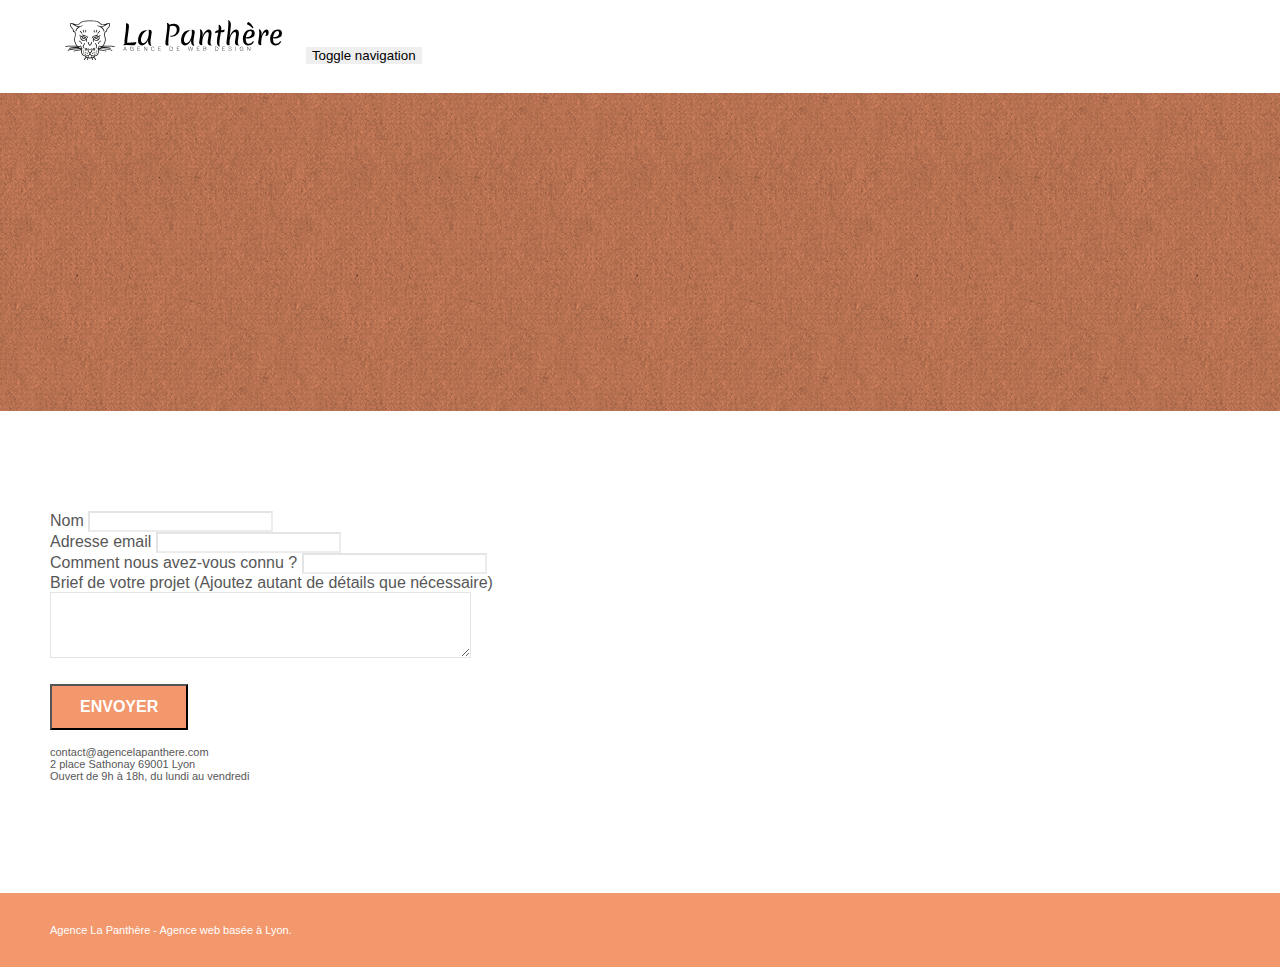
==== contact.html @ 57f776d5 "12h50" ====
<!doctype html>
<html lang="Default">
<head>
    <meta charset="utf-8">
    <meta name="description" content=" contacter l'Agence de webdesign située à Lyon qui aide les entreprises à devenir attractives et visibles sur internet">
    <meta name="viewport" content="width=device-width, initial-scale=1.0, viewport-fit=cover">
	<meta name="robot" content="index, follow">
    <link rel="shortcut icon" type="image/png" href="favicon.jpg">
    
	<link rel="stylesheet" type="text/css" href="./css/bootstrap.min.css">
	<link rel="stylesheet" type="text/css" href="style.css">
	<link rel="stylesheet" type="text/css" href="./css/font-awesome.min.css">
	<link rel="stylesheet" type="text/css" href="./css/et-line.min.css">
	
    
	<script src="./js/jquery-2.1.0.min.js"></script>
	<script src="./js/bootstrap.min.js"></script>
	<script src="./js/blocs.min.js"></script>
	<script src="./js/jqBootstrapValidation.js"></script>
	<script src="./js/formHandler.js"></script>

    <title>Contact agence de webdesign</title>

    
<!-- Analytics -->
 
<!-- Analytics END -->
    
</head>
<body>
<!-- Principal conteneur -->
<main class="page-container">
    
<!-- bloc-0 -->
<div class="bloc bgc-white l-bloc " id="bloc-0">
	<div class="container bloc-sm">
		<nav class="navbar row">
			<div class="navbar-header">
				<a class="navbar-brand" href="index.html"><img src="img/agence-la-panthere-monochrome.svg" alt="atlanta web design logo" height="40" /></a>
				<button id="nav-toggle" type="button" class="ui-navbar-toggle navbar-toggle" data-toggle="collapse" data-target=".navbar-1">
					<span class="sr-only">Toggle navigation</span><span class="icon-bar"></span><span class="icon-bar"></span><span class="icon-bar"></span>
				</button>
			</div>
			<div class="collapse navbar-collapse navbar-1 special-dropdown-nav">
				<ul class="site-navigation nav navbar-nav">
					<li>
						<a href="index.html">Accueil</a>
					</li>
					
				</ul>
			</div>
		</nav>
	</div>
</div>
<!-- bloc-0 END -->

<!-- bloc-6 -->
<section class="bloc bg-dots-bg bg-repeat bgc-atomic-tangerine d-bloc bloc-bg-texture texture-paper" id="bloc-6">
	<div class="container bloc-lg">
		<div class="row">
			<div class="col-sm-12">
				<h1 class="text-center hero-bloc-text tc-white">
					Parlons web design !
				</h1>
				<p class="text-center mg-lg tc-white tight-width-whitespace">
					Nous sommes ravis que vous souhaitiez collaborer avec notre agence.<br>
					Parlez-nous de votre projet en complétant le formulaire ci-dessous.
				</p>
			</div>
		</div>
	</div>
</section>
<!-- bloc-6 END -->

<!-- bloc-7 -->
<section class="bloc bgc-white l-bloc" id="bloc-7">
	<div class="container bloc-lg">
		<div class="row">
			<div class="col-sm-6">
				<form id="form_1" novalidate success-msg="Your message has been sent." fail-msg="Sorry it seems that our mail server is not responding, Sorry for the inconvenience!">
					<div class="form-group">
						<label for="nom">
							Nom
						</label>
						<input id="nom" class="form-control" required />
					</div>
					<div class="form-group">
						<label for="email">
							Adresse email
						</label>
						<input id="email" class="form-control" type="email" required />
					</div>
					<div class="form-group">
						<label for="comment nous avez-vous connu">
							Comment nous avez-vous connu ?
						</label>
						<input id="comment nous avez-vous connu" class="form-control" type="email" required id="input_504" />
					</div>
					<div class="form-group">
						<label for="message">
							Brief de votre projet (Ajoutez autant de détails que nécessaire)<br>
						</label><textarea id="message" class="form-control" rows="4" cols="50" required></textarea>
					</div> 
					<button class="bloc-button btn btn-lg btn-block cta-hero btn-atomic-tangerine" type="submit">
						Envoyer
					</button>
				</form>
			</div>
			<div class="col-sm-6">
				<p>
					contact@agencelapanthere.com<br>2 place Sathonay 69001 Lyon<br>Ouvert de 9h à 18h, du lundi au vendredi<br>
				</p>
			</div>
		</div>
	</div>
</section>
<!-- bloc-7 END -->

<!-- ScrollToTop Button -->
<a class="bloc-button btn btn-d scrollToTop" onclick="scrollToTarget('1')"><span class="fa fa-chevron-up"></span></a>
<!-- ScrollToTop Button END-->


<!-- Footer - bloc-8 -->
<footer class="bloc bgc-atomic-tangerine d-bloc" id="bloc-8">
	<div class="container bloc-sm">
		<div class="row">
			<div class="col-sm-12">
				<p class="text-center white">
					Agence La Panthère - Agence web basée à Lyon.<br>
				</p>
				<div class="row row-no-gutters social">
					<div class="col-sm-3">
						<div class="text-center">
							<a class="social" href="index.html"><span class="fa fa-twitter icon-md"></span></a>
						</div>
					</div>
					<div class="col-sm-3">
						<div class="text-center">
							<a class="social" href="index.html"><span class="fa fa-facebook icon-md"></span></a>
						</div>
					</div>
					<div class="col-sm-3">
						<div class="text-center">
							<a class="social" href="index.html"><span class="fa fa-dribbble icon-md"></span></a>
						</div>
					</div>
					<div class="col-sm-3">
						<div class="text-center">
							<a class="social" href="index.html"><span class="fa fa-instagram icon-md"></span></a>
						</div>
					</div>
				</div>
			</div>
		</div>
	</div>
</footer>
<!-- Footer - bloc-8 END -->

</main>
<!-- Principal conteneur END -->
    

</body>
</html>
---- style.css ----
body {
    margin: 0;
    padding: 0;
    background: #FFF;
    overflow-x: hidden;
    -webkit-font-smoothing: antialiased;
    -moz-osx-font-smoothing: grayscale;
}

a,
button {
    transition: all .3s ease-in-out;
    outline: none!important;
}

a:hover {
    text-decoration: none;
    cursor: pointer;
}

#page-loading-blocs-notifaction {
    position: fixed;
    top: 0;
    bottom: 0;
    width: 100%;
    z-index: 100000;
    background: #FFFFFF url("img/pageload-spinner.gif") no-repeat center center;
}

.bloc {
    width: 100%;
    clear: both;
    background: 50% 50% no-repeat;
    padding: 0 50px;
    -webkit-background-size: cover;
    -moz-background-size: cover;
    -o-background-size: cover;
    background-size: cover;
    position: relative;
}

.bloc .container {
    padding-left: 0;
    padding-right: 0;
}

.bloc-lg {
    padding: 100px 50px;
}

.bloc-md {
    padding: 50px;
}

.bloc-sm {
    padding: 20px 50px;
}

.bg-center,
.bg-l-edge,
.bg-r-edge,
.bg-t-edge,
.bg-b-edge,
.bg-tl-edge,
.bg-bl-edge,
.bg-tr-edge,
.bg-br-edge,
.bg-repeat {
    -webkit-background-size: auto!important;
    -moz-background-size: auto!important;
    -o-background-size: auto!important;
    background-size: auto!important;
}

.bg-repeat {
    background: repeat;
}

.bg-t-edge {
    background: top no-repeat;
}

.bloc-bg-texture::before {
    content: "";
    background-size: 2px 2px;
    position: absolute;
    top: 0;
    bottom: 0;
    left: 0;
    right: 0;
}

.texture-paper::before {
    background: url("img/texture-paper.png");
    background-size: 280px 280px;
}

.b-parallax {
    background-attachment: fixed;
}

.d-bloc {
    color: rgba(255, 255, 255, .7);
}

.d-bloc button:hover {
    color: rgba(255, 255, 255, .9);
}

.d-bloc .icon-round,
.d-bloc .icon-square,
.d-bloc .icon-rounded,
.d-bloc .icon-semi-rounded-a,
.d-bloc .icon-semi-rounded-b {
    border-color: rgba(255, 255, 255, .9);
}

.d-bloc .divider-h span {
    border-color: rgba(255, 255, 255, .2);
}

.d-bloc .a-btn,
.d-bloc .navbar a,
.d-bloc .navbar-brand,
.d-bloc a .icon-sm,
.d-bloc a .icon-md,
.d-bloc a .icon-lg,
.d-bloc a .icon-xl,
.d-bloc h1 a,
.d-bloc h2 a,
.d-bloc h3 a,
.d-bloc h4 a,
.d-bloc h5 a,
.d-bloc h6 a,
.d-bloc p a {
    color: rgba(255, 255, 255, .6);
}

.d-bloc .a-btn:hover,
.d-bloc .navbar a:hover,
.d-bloc .navbar-brand:hover,
.d-bloc a:hover .icon-sm,
.d-bloc a:hover .icon-md,
.d-bloc a:hover .icon-lg,
.d-bloc a:hover .icon-xl,
.d-bloc h1 a:hover,
.d-bloc h2 a:hover,
.d-bloc h3 a:hover,
.d-bloc h4 a:hover,
.d-bloc h5 a:hover,
.d-bloc h6 a:hover,
.d-bloc p a:hover {
    color: rgba(255, 255, 255, 1);
}

.d-bloc .navbar-toggle .icon-bar {
    background: rgba(255, 255, 255, 1);
}

.d-bloc .btn-wire,
.d-bloc .btn-wire:hover {
    color: rgba(255, 255, 255, 1);
    border-color: rgba(255, 255, 255, 1);
}

.d-bloc .panel {
    color: rgba(0, 0, 0, .5);
}

.d-bloc .panel button:hover {
    color: rgba(0, 0, 0, .7);
}

.d-bloc .panel icon {
    border-color: rgba(0, 0, 0, .7);
}

.d-bloc .panel .divider-h span {
    border-color: rgba(0, 0, 0, .1);
}

.d-bloc .panel .a-btn {
    color: rgba(0, 0, 0, .6);
}

.d-bloc .panel .a-btn:hover {
    color: rgba(0, 0, 0, 1);
}

.d-bloc .panel .btn-wire,
.d-bloc .panel .btn-wire:hover {
    color: rgba(0, 0, 0, .7);
    border-color: rgba(0, 0, 0, .3);
}

.d-bloc .panel,
.l-bloc {
    color: rgba(0, 0, 0, .5);
}

.d-bloc .panel button:hover,
.l-bloc button:hover {
    color: rgba(0, 0, 0, .7);
}

.l-bloc .icon-round,
.l-bloc .icon-square,
.l-bloc .icon-rounded,
.l-bloc .icon-semi-rounded-a,
.l-bloc .icon-semi-rounded-b {
    border-color: rgba(0, 0, 0, .7);
}

.d-bloc .panel .divider-h span,
.l-bloc .divider-h span {
    border-color: rgba(0, 0, 0, .1);
}

.d-bloc .panel .a-btn,
.l-bloc .a-btn,
.l-bloc .navbar a,
.l-bloc .navbar-brand,
.l-bloc a .icon-sm,
.l-bloc a .icon-md,
.l-bloc a .icon-lg,
.l-bloc a .icon-xl,
.l-bloc h1 a,
.l-bloc h2 a,
.l-bloc h3 a,
.l-bloc h4 a,
.l-bloc h5 a,
.l-bloc h6 a,
.l-bloc p a {
    color: rgba(0, 0, 0, .6);
}

.d-bloc .panel .a-btn:hover,
.l-bloc .a-btn:hover,
.l-bloc .navbar a:hover,
.l-bloc .navbar-brand:hover,
.l-bloc a:hover .icon-sm,
.l-bloc a:hover .icon-md,
.l-bloc a:hover .icon-lg,
.l-bloc a:hover .icon-xl,
.l-bloc h1 a:hover,
.l-bloc h2 a:hover,
.l-bloc h3 a:hover,
.l-bloc h4 a:hover,
.l-bloc h5 a:hover,
.l-bloc h6 a:hover,
.l-bloc p a:hover {
    color: rgba(0, 0, 0, 1);
}

.l-bloc .navbar-toggle .icon-bar {
    color: rgba(0, 0, 0, .6);
}

.d-bloc .panel .btn-wire,
.d-bloc .panel .btn-wire:hover,
.l-bloc .btn-wire,
.l-bloc .btn-wire:hover {
    color: rgba(0, 0, 0, .7);
    border-color: rgba(0, 0, 0, .3);
}

.voffset {
    margin-top: 30px;
}

.voffset-lg {
    margin-top: 80px;
}

.row-no-gutters {
    margin-right: 0;
    margin-left: 0;
}

.row.row-no-gutters > [class^="col-"],
.row.row-no-gutters > [class*=" col-"] {
    padding-right: 0;
    padding-left: 0;
}

#bloc-1-hero h1 {
    font-size: 32px;
}

.navbar {
    margin-bottom: 0;
    z-index: 1;
}

.navbar-brand {
    height: auto;
    padding: 3px 15px;
    font-size: 25px;
    font-weight: normal;
    font-weight: 600;
    line-height: 44px;
}

.navbar-brand img {
    max-height: 200px;
    margin: 0 5px 0 0;
    display: inline;
}

.navbar-brand img[src$=svg] {
    min-width: 100px;
}

.nav-center .navbar-brand img {
    margin: 0;
}

.navbar .nav {
    padding-top: 2px;
    margin-right: -16px;
    float: right;
    z-index: 1;
}

.nav > li {
    float: left;
    margin-top: 4px;
    font-size: 16px;
}

.navbar-nav .open .dropdown-menu > li > a {
    text-align: inherit;
}

.nav > li a:hover,
.nav > li a:focus {
    background: transparent;
}

.navbar-toggle {
    margin: 10px 10px 0 0;
    border: 0px;
}

.navbar-toggle:hover {
    background: transparent!important;
}

.navbar-toggle .icon-bar {
    background-color: rgba(0, 0, 0, .5);
    width: 26px;
}

.nav-invert .navbar .nav {
    float: left;
}

.nav-invert .navbar-header,
.nav-invert .navbar-brand {
    float: right;
    position: relative;
    z-index: 2;
}

@media (min-width: 768px) {
    .site-navigation {
        position: absolute;
        top: 50%;
        right: 20px;
        transform: translate(0, -50%);
        -webkit-transform: translateY(-50%);
    }
    .nav > li .dropdown-menu a,
    .nav > li .dropdown-menu a:hover {
        color: #484848;
    }
    .nav-invert .site-navigation {
        left: 0;
        right: 0;
    }
    .nav-center {
        text-align: center;
    }
    .nav-center .navbar-header {
        width: 100%;
    }
    .nav-center .navbar-header,
    .nav-center .navbar-brand,
    .nav-center .nav > li {
        float: none;
        display: inline-block;
    }
    .nav-center .site-navigation {
        position: relative;
        width: 100%;
        right: 0;
        margin-right: 0px;
        margin-top: 20px;
    }
    .nav-center.mini-nav .navbar-toggle {
        float: none;
        margin: 10px auto 0;
    }
}

.nav > li > .dropdown a {
    background: none!important;
    display: block;
    padding: 14px 15px;
}

nav .caret {
    margin: 0 5px;
}

.dropdown-menu .dropdown-menu {
    top: -8px;
    left: 100%;
}

.dropdown-menu .dropmenu-flow-right {
    top: 100%;
    left: 0;
    margin-left: -1px;
    border-top-left-radius: 0;
    border-top-right-radius: 0;
}

.dropdown-menu .dropdown span {
    border: 4px solid black;
    border-top-color: transparent;
    border-right-color: transparent;
    border-bottom-color: transparent;
    margin: 6px -5px 0 0!important;
    float: right;
}

.mg-md {
    margin-top: 10px;
    margin-bottom: 20px;
}

.mg-lg {
    margin-top: 10px;
    margin-bottom: 40px;
}

.btn {
    margin: 0 5px 5px 0;
}

.btn.pull-right {
    margin: 0 0 5px 5px;
}

.btn-d,
.btn-d:hover,
.btn-d:focus {
    color: #FFF;
    background: rgba(0, 0, 0, .3);
}

button {
    outline: none!important;
}

.btn-rd {
    border-radius: 40px;
}

.btn-clean {
    border: 1px solid rgba(0, 0, 0, .08);
    border-bottom-color: rgba(0, 0, 0, .1);
    text-shadow: 0 1px 0 rgba(0, 0, 1, .1);
    box-shadow: 0 1px 3px rgba(0, 0, 1, .25), inset 0 1px 0 0 rgba(255, 255, 255, .15);
}

.icon-md {
    font-size: 30px!important;
}

.icon-lg {
    font-size: 60px!important;
}

.sm-shadow {
    text-shadow: 0 1px 2px rgba(0, 0, 0, .3);
}

.panel-sq,
.panel-sq .panel-heading,
.panel-sq .panel-footer {
    border-radius: 0;
}

.panel-rd {
    border-radius: 30px;
}

.panel-rd .panel-heading {
    border-radius: 29px 29px 0 0;
}

.panel-rd .panel-footer {
    border-radius: 0 0 29px 29px;
}

.form-control {
    border-color: rgba(0, 0, 0, .1);
    box-shadow: none;
}

.scrollToTop {
    width: 40px;
    height: 40px;
    position: fixed;
    bottom: 20px;
    right: 20px;
    opacity: 0;
    z-index: 500;
    transition: all .3s ease-in-out;
}

.scrollToTop span {
    margin-top: 6px;
}

.showScrollTop {
    font-size: 14px;
    opacity: 1;
}

a[data-lightbox] {
    position: relative;
    display: block;
    text-align: center;
}

a[data-lightbox]:hover::before {
    content: "+";
    font-family: "HelveticaNeue-Light", "Helvetica Neue Light", "Helvetica Neue", Helvetica, Arial;
    font-size: 32px;
    width: 50px;
    height: 50px;
    margin-left: -25px;
    border-radius: 50%;
    background: rgba(0, 0, 0, .6);
    color: #FFF;
    font-weight: 100;
    z-index: 1;
    position: absolute;
    top: 50%;
    transform: translateY(-50%);
    -webkit-transform: translateY(-50%);
}

a[data-lightbox]:hover img {
    opacity: 0.6;
    -webkit-animation-fill-mode: none;
    animation-fill-mode: none;
}

#lightbox-modal {
    display: flex;
    align-items: center;
}

#lightbox-modal .modal-dialog {
    width: 90%;
    max-width: 900px;
    margin: 0 auto 0;
}

#lightbox-modal .modal-dialog img {
    max-height: 90vh;
    margin: 0 auto;
}

.lightbox-caption {
    padding: 20px;
    color: #FFF;
    background: rgba(0, 0, 0, .5);
    position: absolute;
    left: 15px;
    right: 15px;
    bottom: 5px;
}

.close-lightbox {
    color: #FFF;
    font-size: 30px;
    position: absolute;
    top: 20px;
    right: 20px;
    z-index: 20;
    background: rgba(0, 0, 0, .5);
    border: none;
    line-height: 30px;
    padding: 0 9px 5px;
    opacity: 0.3;
}

.close-lightbox:hover,
.next-lightbox:hover,
.prev-lightbox:hover {
    opacity: 1.0;
    color: #FFF;
}

.next-lightbox,
.prev-lightbox {
    font-size: 20px;
    color: rgba(255, 255, 255, .9);
    background: rgba(0, 0, 0, .5);
    transition: all .2s ease-in-out;
    position: absolute;
    top: 45%;
    z-index: 1;
    opacity: 0.4;
}

.next-lightbox {
    padding: 6px 8px 1px 13px;
    right: 25px;
}

.prev-lightbox {
    padding: 6px 13px 1px 10px;
    left: 25px;
}

.snapshot-lb .modal-body {
    padding-bottom: 45px;
}

.snapshot-lb .lightbox-caption {
    padding: 0;
    color: rgba(0, 0, 0, .5);
    background: none;
}

h1,
h2,
h3,
h4,
h5,
h6,
p,
label,
.btn,
a {
    font-family: "helvetica";
    font-weight: 400;
    color: #575757!important;
}

.container {
    max-width: 1000px;
}

.hero-bloc-text {
    font-size: 38px;
}

.hero-bloc-text-sub {
    font-size: 36px;
}

.statement-bloc-text {
    line-height: 26px;
    font-style: italic;
    font-size: 20px;
    text-align: center;
    font-weight: lighter;
    max-width: 520px;
    margin: auto auto auto auto;
}

p {
    font-size: 11px;
}

.tight-width-whitespace {
    max-width: 600px;
    margin: auto auto auto auto;
}

.h1 {
    font-size: 20px;
    font-family: "Open Sans";
}

.cta-hero {
    margin-top: 22px;
    color: #FFFFFF!important;
    text-transform: uppercase;
    padding: 12px 28px 12px 28px;
    font-size: 16px;
    font-weight: 700;
}

.social {
    max-width: 400px;
    margin: auto auto auto auto;
}

h2 {
    font-size: 22px;
    line-height: 1.4em;
}

h3 {
    font-size: 15px;
    text-transform: uppercase;
    font-weight: 700;
    color: #333333!important;
}

.med-width-whitespace {
    max-width: 800px;
    margin: auto auto auto auto;
    box-shadow: 0px 0px 0px #000000;
}

h1 {
    color: #333333!important;
}

h4 {
    color: #333333!important;
}

.icons {
    margin-bottom: 14px;
    margin-top: 24px;
}

.white {
    color: #FFFFFF!important;
}

.portfolio-thumb {
    margin-bottom: 24px;
}

.portfolio-row {
    margin-bottom: 44px;
    margin-top: 50px;
}

.avatar {
    box-shadow: 0px 4px 9px rgba(0, 0, 0, 0.3);
}

.black-background {
    background-color: rgba(165, 147, 99, 0.7);
    padding: 40px 40px 40px 40px;
}

.bold-link {
    font-weight: 900;
    text-decoration: underline!important;
}

.bgc-white {
    background-color: #FFFFFF;
}

.bgc-dark-slate-blue {
    background-color: #364577;
}

.bgc-atomic-tangerine {
    background-color: #F3976C;
}

.tc-white {
    color: #0000!important;
}

.btn-atomic-tangerine {
    background: #F3976C;
    color: #FFFFFF!important;
}

.btn-atomic-tangerine:hover {
    background: #c27956!important;
    color: #FFFFFF!important;
}

.ltc-white {
    color: #FFFFFF!important;
}

.ltc-white:hover {
    color: #cccccc!important;
}

.ltc-atomic-tangerine {
    color: #F3976C!important;
}

.ltc-atomic-tangerine:hover {
    color: #c27956!important;
}

.icon-dark-slate-blue {
    color: #364577!important;
    border-color: #364577!important;
}

.bg-dots-bg {
    background-image: url("img/dots-bg.png");
}

.bg-lines-h2-bg {
    background-image: url("img/lines-h2-bg.png");
}

.bg-banniere {
    background-image: url("img/agence-la-panthere.jpg");
}

.bg-presentation {
    background-image: url("img/image-de-presentation.bmp");
}

@media (max-width: 1024px) {
    .bloc {
        padding-left: 20px;
        padding-right: 20px;
    }
    .bloc.full-width-bloc,
    .bloc-tile-2.full-width-bloc .container,
    .bloc-tile-3.full-width-bloc .container,
    .bloc-tile-4.full-width-bloc .container {
        padding-left: 0;
        padding-right: 0;
    }
}

@media (max-width: 992px) and (min-width: 768px) {
    .navbar .nav {
        max-width: 80%
    }
    .nav-center.navbar .nav {
        max-width: 100%
    }
}

@media only screen and (min-device-width: 768px) and (max-device-width: 1024px) and (orientation: landscape) {
    .b-parallax {
        background-attachment: scroll;
    }
}

@media only screen and (min-device-width: 1024px) and (max-device-width: 1366px) and (-webkit-min-device-pixel-ratio: 1.5) {
    .b-parallax {
        background-attachment: scroll;
    }
}

@media (max-width: 991px) {
    .container {
        width: 100%;
    }
    .b-parallax {
        background-attachment: scroll;
    }
    .page-container,
    #hero-bloc {
        overflow-x: hidden;
        position: relative;
    }
    .bloc {
        padding-left: constant(safe-area-inset-left);
        padding-right: constant(safe-area-inset-right);
    }
    .bloc-group,
    .bloc-group .bloc {
        display: block;
        width: 100%;
    }
    .bloc-fill-screen .fill-bloc-top-edge,
    .bloc-fill-screen .fill-bloc-bottom-edge {
        padding: 0 20px;
        padding-left: constant(safe-area-inset-left);
        padding-right: constant(safe-area-inset-right);
    }
}

@media (max-width: 767px) {
    .page-container {
        overflow-x: hidden;
        position: relative;
    }
    h1,
    h2,
    h3,
    h4,
    h5,
    h6,
    p,
    #disqus_thread {
        padding-left: 10px!important;
        padding-right: 10px!important;
    }
    .b-parallax {
        background-attachment: scroll;
    }
    .navbar .nav {
        padding-top: 0;
        border-top: 1px solid rgba(0, 0, 0, .2);
        float: none!important;
    }
    .navbar.row {
        margin-left: 0;
        margin-right: 0;
    }
    .site-navigation {
        position: inherit;
        transform: none;
        -webkit-transform: none;
        -ms-transform: none;
    }
    .nav > li {
        margin-top: 0;
        border-bottom: 1px solid rgba(0, 0, 0, .1);
        background: rgba(0, 0, 0, .05);
        text-align: left;
        padding-left: 15px;
        width: 100%;
    }
    .nav > li:hover {
        background: rgba(0, 0, 0, .08);
    }
    .dropdown .dropdown a .caret {
        float: none;
        margin: 5px 0 0 10px!important;
        border: 4px solid black;
        border-bottom-color: transparent;
        border-right-color: transparent;
        border-left-color: transparent;
    }
    #hero-bloc .navbar .nav {
        background: rgba(0, 0, 0, .8);
    }
    #hero-bloc .navbar .nav a {
        color: rgba(255, 255, 255, .6);
    }
    .hero {
        padding: 50px 0;
    }
    .hero-nav {
        left: -1px;
        right: -1px;
    }
    .navbar-collapse {
        padding: 0;
        overflow-x: hidden;
        -webkit-box-shadow: none;
        box-shadow: none;
    }
    .navbar-brand img {
        max-height: 40px;
        width: auto;
    }
    .nav-invert .navbar-header {
        float: none;
        width: 100%;
    }
    .nav-invert .navbar-toggle {
        float: left;
        margin-left: 10px;
    }
    .bloc {
        padding-left: 0;
        padding-right: 0;
    }
    .bloc-xxl,
    .bloc-xl,
    .bloc-lg {
        padding: 40px 0;
    }
    .bloc-sm,
    .bloc-md {
        padding-left: 0;
        padding-right: 0;
    }
    .bloc-tile-2 .container,
    .bloc-tile-3 .container,
    .bloc-tile-4 .container,
    .bloc-fill-screen .fill-bloc-top-edge,
    .bloc-fill-screen .fill-bloc-bottom-edge {
        padding-left: 0;
        padding-right: 0;
    }
    .a-block {
        padding: 0 10px;
    }
    .btn-dwn {
        display: none;
    }
    .voffset {
        margin-top: 5px;
    }
    .voffset-md {
        margin-top: 20px;
    }
    .voffset-lg {
        margin-top: 30px;
    }
    form {
        padding: 5px;
    }
    .close-lightbox {
        display: inline-block;
    }
    .blocsapp-device-iphone5 {
        background-size: 216px 425px;
        padding-top: 60px;
        width: 216px;
        height: 425px;
    }
    .blocsapp-device-iphone5 img {
        width: 180px;
        height: 320px;
    }
}

@media (max-width: 400px) {
    .bloc {
        padding-left: 0;
        padding-right: 0;
    }
}

@media (max-width: 767px) {
    .bloc-mob-center-text {
        text-align: center;
    }
}
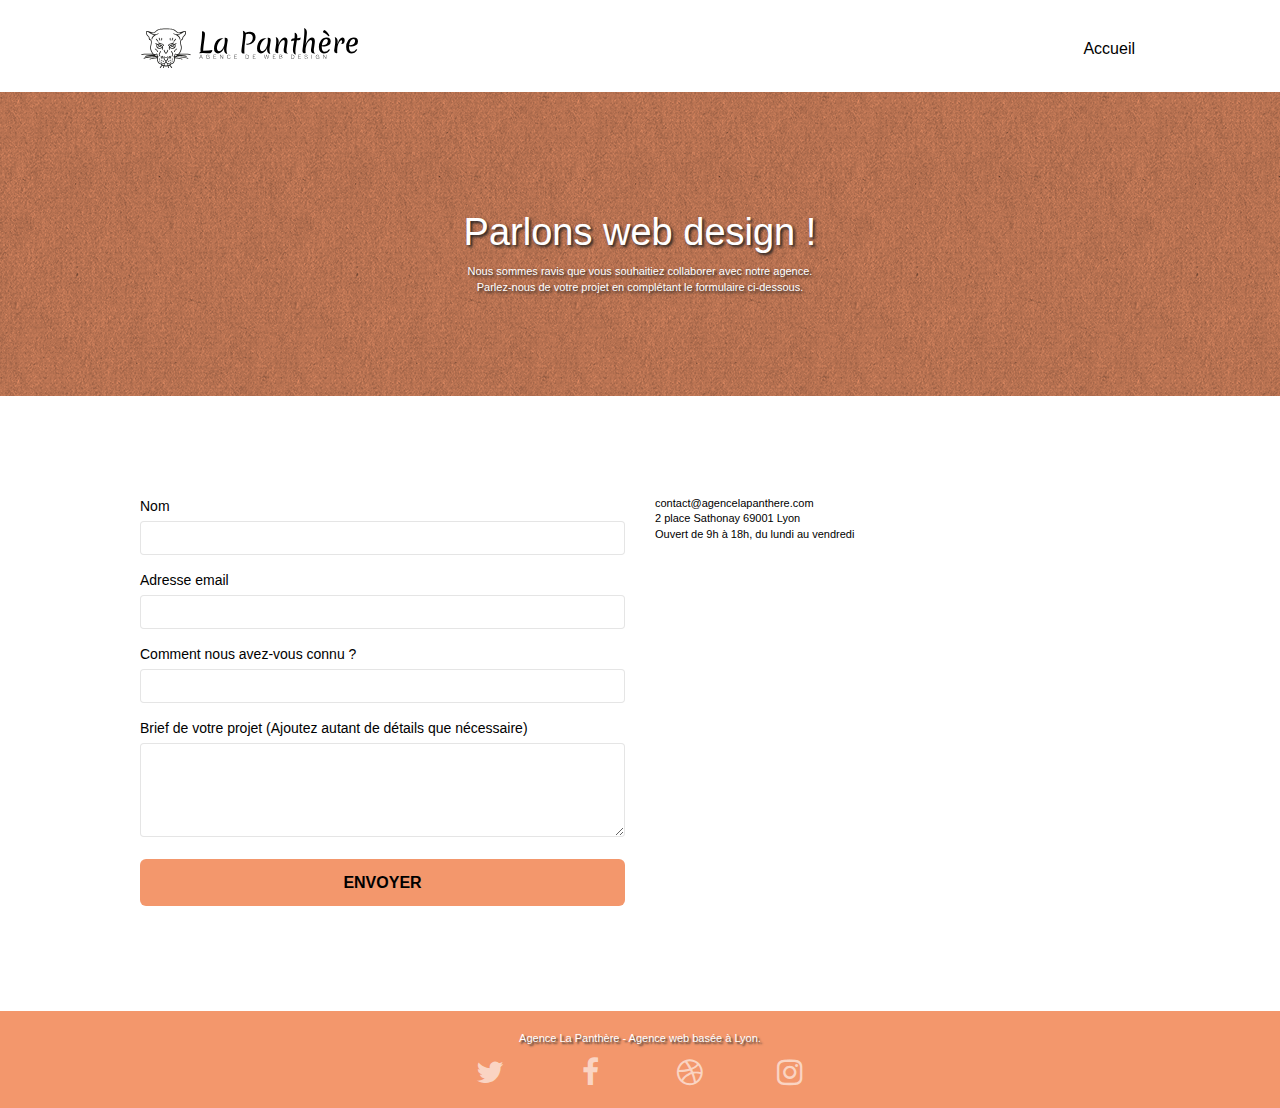
==== commit a5df6d18: "06/12" ====
--- a/contact.html
+++ b/contact.html
@@ -1,25 +1,25 @@
 <!doctype html>
-<html lang="Default">
+<html lang="fr">
 <head>
     <meta charset="utf-8">
-    <meta name="description" content=" contacter l'Agence de webdesign située à Lyon qui aide les entreprises à devenir attractives et visibles sur internet">
+    <meta name="description" content=" contacter l'Entreprise de webdesign située à Lyon qui aide les entreprises à devenir attractives et visibles sur internet">
     <meta name="viewport" content="width=device-width, initial-scale=1.0, viewport-fit=cover">
 	<meta name="robot" content="index, follow">
     <link rel="shortcut icon" type="image/png" href="favicon.jpg">
     
-	<link rel="stylesheet" type="text/css" href="./css/bootstrap.min.css">
+	<link rel="stylesheet" type="text/css" href="./css/bootstrap.css">
 	<link rel="stylesheet" type="text/css" href="style.css">
-	<link rel="stylesheet" type="text/css" href="./css/font-awesome.min.css">
-	<link rel="stylesheet" type="text/css" href="./css/et-line.min.css">
+	<link rel="stylesheet" type="text/css" href="./css/font-awesome.css">
+	<link rel="stylesheet" type="text/css" href="./css/et-line.css">
 	
     
-	<script src="./js/jquery-2.1.0.min.js"></script>
-	<script src="./js/bootstrap.min.js"></script>
-	<script src="./js/blocs.min.js"></script>
+	<script src="./js/jquery-2.1.0.js"></script>
+	<script src="./js/bootstrap.js"></script>
+	<script src="./js/blocs.js"></script>
 	<script src="./js/jqBootstrapValidation.js"></script>
 	<script src="./js/formHandler.js"></script>
 
-    <title>Contact agence de webdesign</title>
+    <title>Contact entreprise de webdesign</title>
 
     
 <!-- Analytics -->
@@ -132,22 +132,22 @@
 				<div class="row row-no-gutters social">
 					<div class="col-sm-3">
 						<div class="text-center">
-							<a class="social" href="index.html"><span class="fa fa-twitter icon-md"></span></a>
+							<a class="social" href="index.html" aria-label="twitter"><span class="fa fa-twitter icon-md"></span></a>
 						</div>
 					</div>
 					<div class="col-sm-3">
 						<div class="text-center">
-							<a class="social" href="index.html"><span class="fa fa-facebook icon-md"></span></a>
+							<a class="social" href="index.html" aria-label="facebook"><span class="fa fa-facebook icon-md"></span></a>
 						</div>
 					</div>
 					<div class="col-sm-3">
 						<div class="text-center">
-							<a class="social" href="index.html"><span class="fa fa-dribbble icon-md"></span></a>
+							<a class="social" href="index.html" aria-label="dribble"><span class="fa fa-dribbble icon-md"></span></a>
 						</div>
 					</div>
 					<div class="col-sm-3">
 						<div class="text-center">
-							<a class="social" href="index.html"><span class="fa fa-instagram icon-md"></span></a>
+							<a class="social" href="index.html" aria-label="instagram"><span class="fa fa-instagram icon-md"></span></a>
 						</div>
 					</div>
 				</div>
--- a/style.css
+++ b/style.css
@@ -651,7 +651,7 @@
 a {
     font-family: "helvetica";
     font-weight: 400;
-    color: #575757!important;
+    color: #000000!important;
 }
 
 .container {
@@ -707,6 +707,7 @@
 h2 {
     font-size: 22px;
     line-height: 1.4em;
+ 
 }
 
 h3 {
@@ -737,6 +738,7 @@
 
 .white {
     color: #FFFFFF!important;
+    text-shadow: 2px 2px 2px #333333;
 }
 
 .portfolio-thumb {
@@ -775,12 +777,17 @@
 }
 
 .tc-white {
-    color: #0000!important;
+    color: #FFFFFF!important;
+    text-shadow: 2px 2px 3px #242323 ; /*text shadow pour le contraste*/
+}
+
+.col-xs-12{
+    color: #fefdfd;/*couleur de la citation*/
 }
 
 .btn-atomic-tangerine {
     background: #F3976C;
-    color: #FFFFFF!important;
+    color: #000000!important;/*changement de couleur pour les textes oranges*/
 }
 
 .btn-atomic-tangerine:hover {
@@ -822,7 +829,7 @@
 }
 
 .bg-presentation {
-    background-image: url("img/image-de-presentation.bmp");
+    background-image: url("img/image-de-presentation.png");
 }
 
 @media (max-width: 1024px) {
@@ -848,13 +855,13 @@
     }
 }
 
-@media only screen and (min-device-width: 768px) and (max-device-width: 1024px) and (orientation: landscape) {
+@media only screen and (min-width: 768px) and (max-width: 1024px) and (orientation: landscape) {
     .b-parallax {
         background-attachment: scroll;
     }
 }
 
-@media only screen and (min-device-width: 1024px) and (max-device-width: 1366px) and (-webkit-min-device-pixel-ratio: 1.5) {
+@media only screen and (min-width: 1024px) and (max-width: 1366px) and (-webkit-min-device-pixel-ratio: 1.5) {
     .b-parallax {
         background-attachment: scroll;
     }
@@ -872,21 +879,13 @@
         overflow-x: hidden;
         position: relative;
     }
-    .bloc {
-        padding-left: constant(safe-area-inset-left);
-        padding-right: constant(safe-area-inset-right);
-    }
+ 
     .bloc-group,
     .bloc-group .bloc {
         display: block;
         width: 100%;
     }
-    .bloc-fill-screen .fill-bloc-top-edge,
-    .bloc-fill-screen .fill-bloc-bottom-edge {
-        padding: 0 20px;
-        padding-left: constant(safe-area-inset-left);
-        padding-right: constant(safe-area-inset-right);
-    }
+ 
 }
 
 @media (max-width: 767px) {
@@ -1026,6 +1025,12 @@
         width: 180px;
         height: 320px;
     }
+    .img-responsive{
+        width: 450px;
+       margin: auto;
+        
+    }
+
 }
 
 @media (max-width: 400px) {
--- a/css/et-line.css
+++ b/css/et-line.css
@@ -0,0 +1,519 @@
+@font-face {
+    font-family: et-line;
+    src: url(../fonts/et-line.eot);
+    src: url(../fonts/et-line.eot?#iefix) format('embedded-opentype'), url(../fonts/et-line.woff) format('woff'), url(../fonts/et-line.ttf) format('truetype'), url(../fonts/et-line.svg#et-line) format('svg');
+    font-weight: 400;
+    font-style: normal
+}
+
+.et-icon-adjustments,
+.et-icon-alarmclock,
+.et-icon-anchor,
+.et-icon-aperture,
+.et-icon-attachment,
+.et-icon-bargraph,
+.et-icon-basket,
+.et-icon-beaker,
+.et-icon-bike,
+.et-icon-book-open,
+.et-icon-briefcase,
+.et-icon-browser,
+.et-icon-calendar,
+.et-icon-camera,
+.et-icon-caution,
+.et-icon-chat,
+.et-icon-circle-compass,
+.et-icon-clipboard,
+.et-icon-clock,
+.et-icon-cloud,
+.et-icon-compass,
+.et-icon-desktop,
+.et-icon-dial,
+.et-icon-document,
+.et-icon-documents,
+.et-icon-download,
+.et-icon-dribbble,
+.et-icon-edit,
+.et-icon-envelope,
+.et-icon-expand,
+.et-icon-facebook,
+.et-icon-flag,
+.et-icon-focus,
+.et-icon-gears,
+.et-icon-genius,
+.et-icon-gift,
+.et-icon-global,
+.et-icon-globe,
+.et-icon-googleplus,
+.et-icon-grid,
+.et-icon-happy,
+.et-icon-hazardous,
+.et-icon-heart,
+.et-icon-hotairballoon,
+.et-icon-hourglass,
+.et-icon-key,
+.et-icon-laptop,
+.et-icon-layers,
+.et-icon-lifesaver,
+.et-icon-lightbulb,
+.et-icon-linegraph,
+.et-icon-linkedin,
+.et-icon-lock,
+.et-icon-magnifying-glass,
+.et-icon-map,
+.et-icon-map-pin,
+.et-icon-megaphone,
+.et-icon-mic,
+.et-icon-mobile,
+.et-icon-newspaper,
+.et-icon-notebook,
+.et-icon-paintbrush,
+.et-icon-paperclip,
+.et-icon-pencil,
+.et-icon-phone,
+.et-icon-picture,
+.et-icon-pictures,
+.et-icon-piechart,
+.et-icon-presentation,
+.et-icon-pricetags,
+.et-icon-printer,
+.et-icon-profile-female,
+.et-icon-profile-male,
+.et-icon-puzzle,
+.et-icon-quote,
+.et-icon-recycle,
+.et-icon-refresh,
+.et-icon-ribbon,
+.et-icon-rss,
+.et-icon-sad,
+.et-icon-scissors,
+.et-icon-scope,
+.et-icon-search,
+.et-icon-shield,
+.et-icon-speedometer,
+.et-icon-strategy,
+.et-icon-streetsign,
+.et-icon-tablet,
+.et-icon-target,
+.et-icon-telescope,
+.et-icon-toolbox,
+.et-icon-tools,
+.et-icon-tools-2,
+.et-icon-trophy,
+.et-icon-tumblr,
+.et-icon-twitter,
+.et-icon-upload,
+.et-icon-video,
+.et-icon-wallet,
+.et-icon-wine {
+    font-family: et-line;
+    speak: none;
+    font-style: normal;
+    font-weight: 400;
+    font-variant: normal;
+    text-transform: none;
+    line-height: 1;
+    -webkit-font-smoothing: antialiased;
+    -moz-osx-font-smoothing: grayscale;
+    display: inline-block
+}
+
+.et-icon-mobile:before {
+    content: "\e000"
+}
+
+.et-icon-laptop:before {
+    content: "\e001"
+}
+
+.et-icon-desktop:before {
+    content: "\e002"
+}
+
+.et-icon-tablet:before {
+    content: "\e003"
+}
+
+.et-icon-phone:before {
+    content: "\e004"
+}
+
+.et-icon-document:before {
+    content: "\e005"
+}
+
+.et-icon-documents:before {
+    content: "\e006"
+}
+
+.et-icon-search:before {
+    content: "\e007"
+}
+
+.et-icon-clipboard:before {
+    content: "\e008"
+}
+
+.et-icon-newspaper:before {
+    content: "\e009"
+}
+
+.et-icon-notebook:before {
+    content: "\e00a"
+}
+
+.et-icon-book-open:before {
+    content: "\e00b"
+}
+
+.et-icon-browser:before {
+    content: "\e00c"
+}
+
+.et-icon-calendar:before {
+    content: "\e00d"
+}
+
+.et-icon-presentation:before {
+    content: "\e00e"
+}
+
+.et-icon-picture:before {
+    content: "\e00f"
+}
+
+.et-icon-pictures:before {
+    content: "\e010"
+}
+
+.et-icon-video:before {
+    content: "\e011"
+}
+
+.et-icon-camera:before {
+    content: "\e012"
+}
+
+.et-icon-printer:before {
+    content: "\e013"
+}
+
+.et-icon-toolbox:before {
+    content: "\e014"
+}
+
+.et-icon-briefcase:before {
+    content: "\e015"
+}
+
+.et-icon-wallet:before {
+    content: "\e016"
+}
+
+.et-icon-gift:before {
+    content: "\e017"
+}
+
+.et-icon-bargraph:before {
+    content: "\e018"
+}
+
+.et-icon-grid:before {
+    content: "\e019"
+}
+
+.et-icon-expand:before {
+    content: "\e01a"
+}
+
+.et-icon-focus:before {
+    content: "\e01b"
+}
+
+.et-icon-edit:before {
+    content: "\e01c"
+}
+
+.et-icon-adjustments:before {
+    content: "\e01d"
+}
+
+.et-icon-ribbon:before {
+    content: "\e01e"
+}
+
+.et-icon-hourglass:before {
+    content: "\e01f"
+}
+
+.et-icon-lock:before {
+    content: "\e020"
+}
+
+.et-icon-megaphone:before {
+    content: "\e021"
+}
+
+.et-icon-shield:before {
+    content: "\e022"
+}
+
+.et-icon-trophy:before {
+    content: "\e023"
+}
+
+.et-icon-flag:before {
+    content: "\e024"
+}
+
+.et-icon-map:before {
+    content: "\e025"
+}
+
+.et-icon-puzzle:before {
+    content: "\e026"
+}
+
+.et-icon-basket:before {
+    content: "\e027"
+}
+
+.et-icon-envelope:before {
+    content: "\e028"
+}
+
+.et-icon-streetsign:before {
+    content: "\e029"
+}
+
+.et-icon-telescope:before {
+    content: "\e02a"
+}
+
+.et-icon-gears:before {
+    content: "\e02b"
+}
+
+.et-icon-key:before {
+    content: "\e02c"
+}
+
+.et-icon-paperclip:before {
+    content: "\e02d"
+}
+
+.et-icon-attachment:before {
+    content: "\e02e"
+}
+
+.et-icon-pricetags:before {
+    content: "\e02f"
+}
+
+.et-icon-lightbulb:before {
+    content: "\e030"
+}
+
+.et-icon-layers:before {
+    content: "\e031"
+}
+
+.et-icon-pencil:before {
+    content: "\e032"
+}
+
+.et-icon-tools:before {
+    content: "\e033"
+}
+
+.et-icon-tools-2:before {
+    content: "\e034"
+}
+
+.et-icon-scissors:before {
+    content: "\e035"
+}
+
+.et-icon-paintbrush:before {
+    content: "\e036"
+}
+
+.et-icon-magnifying-glass:before {
+    content: "\e037"
+}
+
+.et-icon-circle-compass:before {
+    content: "\e038"
+}
+
+.et-icon-linegraph:before {
+    content: "\e039"
+}
+
+.et-icon-mic:before {
+    content: "\e03a"
+}
+
+.et-icon-strategy:before {
+    content: "\e03b"
+}
+
+.et-icon-beaker:before {
+    content: "\e03c"
+}
+
+.et-icon-caution:before {
+    content: "\e03d"
+}
+
+.et-icon-recycle:before {
+    content: "\e03e"
+}
+
+.et-icon-anchor:before {
+    content: "\e03f"
+}
+
+.et-icon-profile-male:before {
+    content: "\e040"
+}
+
+.et-icon-profile-female:before {
+    content: "\e041"
+}
+
+.et-icon-bike:before {
+    content: "\e042"
+}
+
+.et-icon-wine:before {
+    content: "\e043"
+}
+
+.et-icon-hotairballoon:before {
+    content: "\e044"
+}
+
+.et-icon-globe:before {
+    content: "\e045"
+}
+
+.et-icon-genius:before {
+    content: "\e046"
+}
+
+.et-icon-map-pin:before {
+    content: "\e047"
+}
+
+.et-icon-dial:before {
+    content: "\e048"
+}
+
+.et-icon-chat:before {
+    content: "\e049"
+}
+
+.et-icon-heart:before {
+    content: "\e04a"
+}
+
+.et-icon-cloud:before {
+    content: "\e04b"
+}
+
+.et-icon-upload:before {
+    content: "\e04c"
+}
+
+.et-icon-download:before {
+    content: "\e04d"
+}
+
+.et-icon-target:before {
+    content: "\e04e"
+}
+
+.et-icon-hazardous:before {
+    content: "\e04f"
+}
+
+.et-icon-piechart:before {
+    content: "\e050"
+}
+
+.et-icon-speedometer:before {
+    content: "\e051"
+}
+
+.et-icon-global:before {
+    content: "\e052"
+}
+
+.et-icon-compass:before {
+    content: "\e053"
+}
+
+.et-icon-lifesaver:before {
+    content: "\e054"
+}
+
+.et-icon-clock:before {
+    content: "\e055"
+}
+
+.et-icon-aperture:before {
+    content: "\e056"
+}
+
+.et-icon-quote:before {
+    content: "\e057"
+}
+
+.et-icon-scope:before {
+    content: "\e058"
+}
+
+.et-icon-alarmclock:before {
+    content: "\e059"
+}
+
+.et-icon-refresh:before {
+    content: "\e05a"
+}
+
+.et-icon-happy:before {
+    content: "\e05b"
+}
+
+.et-icon-sad:before {
+    content: "\e05c"
+}
+
+.et-icon-facebook:before {
+    content: "\e05d"
+}
+
+.et-icon-twitter:before {
+    content: "\e05e"
+}
+
+.et-icon-googleplus:before {
+    content: "\e05f"
+}
+
+.et-icon-rss:before {
+    content: "\e060"
+}
+
+.et-icon-tumblr:before {
+    content: "\e061"
+}
+
+.et-icon-linkedin:before {
+    content: "\e062"
+}
+
+.et-icon-dribbble:before {
+    content: "\e063"
+}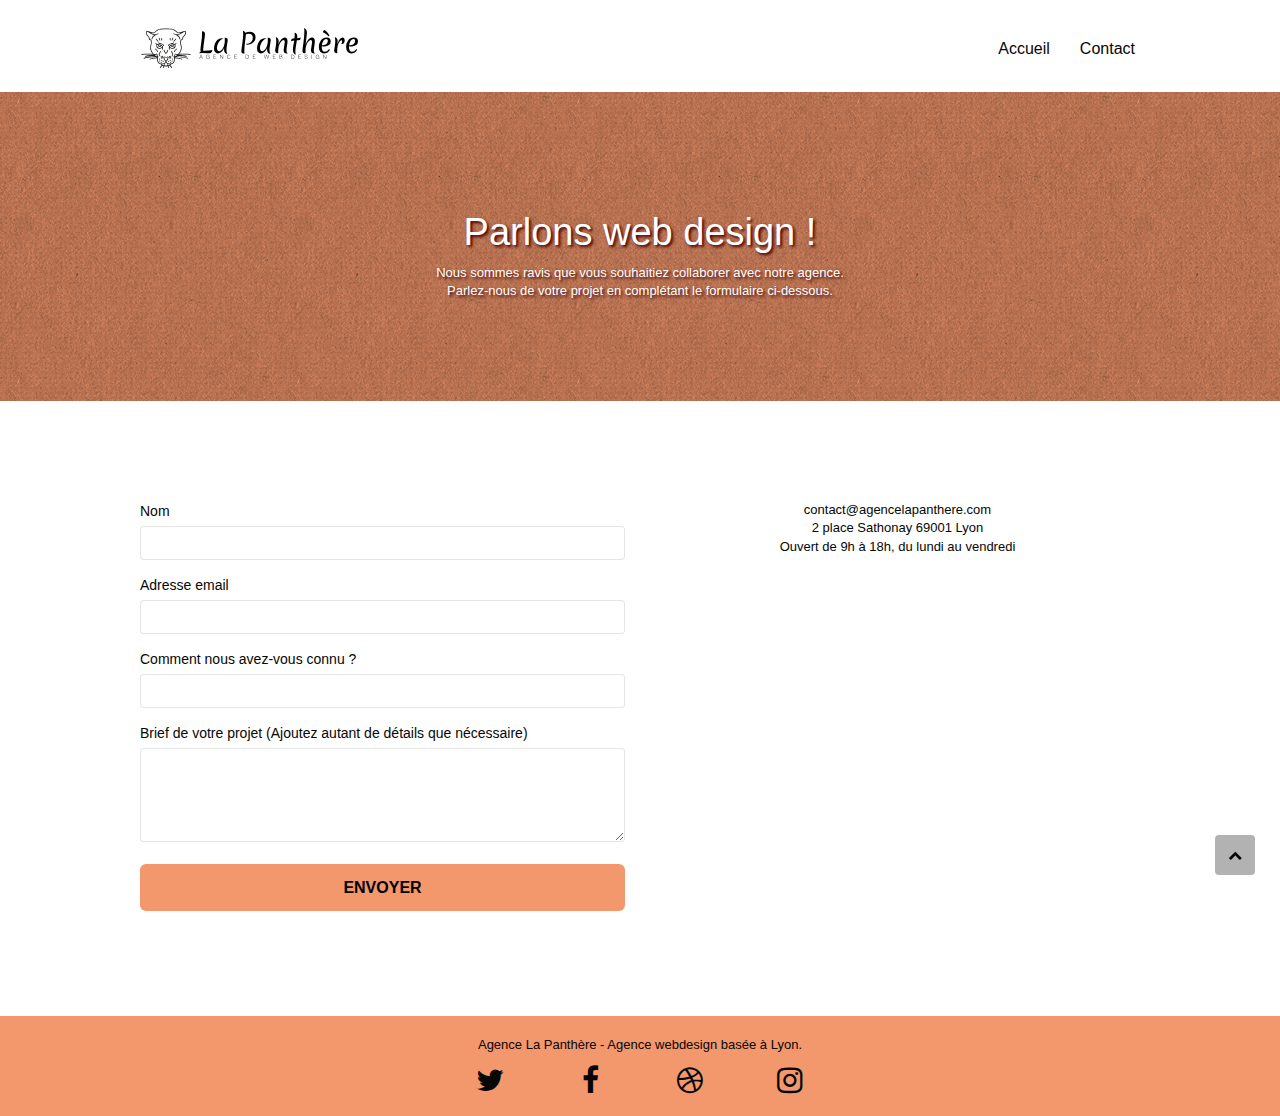
==== commit 65daace3: "12/12 11h" ====
--- a/contact.html
+++ b/contact.html
@@ -32,7 +32,7 @@
 <main class="page-container">
     
 <!-- bloc-0 -->
-<div class="bloc bgc-white l-bloc " id="bloc-0">
+<section class="bloc bgc-white l-bloc " id="bloc-0">
 	<div class="container bloc-sm">
 		<nav class="navbar row">
 			<div class="navbar-header">
@@ -46,12 +46,15 @@
 					<li>
 						<a href="index.html">Accueil</a>
 					</li>
+					<li>
+						<a href="contact.html">Contact</a>
+					</li>
 					
 				</ul>
 			</div>
 		</nav>
 	</div>
-</div>
+</section>
 <!-- bloc-0 END -->
 
 <!-- bloc-6 -->
@@ -117,7 +120,7 @@
 <!-- bloc-7 END -->
 
 <!-- ScrollToTop Button -->
-<a class="bloc-button btn btn-d scrollToTop" onclick="scrollToTarget('1')"><span class="fa fa-chevron-up"></span></a>
+<a class="bloc-button btn btn-d scrollToTop" onclick="scrollToTarget('1')" href="#" aria-label="retour haut de page"><span class="fa fa-chevron-up"></span></a>
 <!-- ScrollToTop Button END-->
 
 
@@ -126,8 +129,8 @@
 	<div class="container bloc-sm">
 		<div class="row">
 			<div class="col-sm-12">
-				<p class="text-center white">
-					Agence La Panthère - Agence web basée à Lyon.<br>
+				<p class="text-center">
+					Agence La Panthère - Agence webdesign basée à Lyon.
 				</p>
 				<div class="row row-no-gutters social">
 					<div class="col-sm-3">
@@ -150,7 +153,8 @@
 							<a class="social" href="index.html" aria-label="instagram"><span class="fa fa-instagram icon-md"></span></a>
 						</div>
 					</div>
-				</div>
+					
+				</div>	
 			</div>
 		</div>
 	</div>
--- a/style.css
+++ b/style.css
@@ -1,1047 +1,805 @@
-body {
-    margin: 0;
-    padding: 0;
-    background: #FFF;
-    overflow-x: hidden;
-    -webkit-font-smoothing: antialiased;
-    -moz-osx-font-smoothing: grayscale;
-}
-
-a,
-button {
-    transition: all .3s ease-in-out;
-    outline: none!important;
-}
-
-a:hover {
-    text-decoration: none;
-    cursor: pointer;
-}
-
-#page-loading-blocs-notifaction {
-    position: fixed;
-    top: 0;
-    bottom: 0;
-    width: 100%;
-    z-index: 100000;
-    background: #FFFFFF url("img/pageload-spinner.gif") no-repeat center center;
-}
-
-.bloc {
-    width: 100%;
-    clear: both;
-    background: 50% 50% no-repeat;
-    padding: 0 50px;
-    -webkit-background-size: cover;
-    -moz-background-size: cover;
-    -o-background-size: cover;
-    background-size: cover;
-    position: relative;
-}
-
-.bloc .container {
-    padding-left: 0;
-    padding-right: 0;
-}
-
-.bloc-lg {
-    padding: 100px 50px;
-}
-
-.bloc-md {
-    padding: 50px;
-}
-
-.bloc-sm {
-    padding: 20px 50px;
-}
-
-.bg-center,
-.bg-l-edge,
-.bg-r-edge,
-.bg-t-edge,
-.bg-b-edge,
-.bg-tl-edge,
-.bg-bl-edge,
-.bg-tr-edge,
-.bg-br-edge,
-.bg-repeat {
-    -webkit-background-size: auto!important;
-    -moz-background-size: auto!important;
-    -o-background-size: auto!important;
-    background-size: auto!important;
-}
-
-.bg-repeat {
-    background: repeat;
-}
-
-.bg-t-edge {
-    background: top no-repeat;
-}
-
-.bloc-bg-texture::before {
-    content: "";
-    background-size: 2px 2px;
-    position: absolute;
-    top: 0;
-    bottom: 0;
-    left: 0;
-    right: 0;
-}
-
-.texture-paper::before {
-    background: url("img/texture-paper.png");
-    background-size: 280px 280px;
-}
-
-.b-parallax {
-    background-attachment: fixed;
-}
-
-.d-bloc {
-    color: rgba(255, 255, 255, .7);
-}
-
-.d-bloc button:hover {
-    color: rgba(255, 255, 255, .9);
-}
-
-.d-bloc .icon-round,
-.d-bloc .icon-square,
-.d-bloc .icon-rounded,
-.d-bloc .icon-semi-rounded-a,
-.d-bloc .icon-semi-rounded-b {
-    border-color: rgba(255, 255, 255, .9);
-}
-
-.d-bloc .divider-h span {
-    border-color: rgba(255, 255, 255, .2);
-}
-
-.d-bloc .a-btn,
-.d-bloc .navbar a,
-.d-bloc .navbar-brand,
-.d-bloc a .icon-sm,
-.d-bloc a .icon-md,
-.d-bloc a .icon-lg,
-.d-bloc a .icon-xl,
-.d-bloc h1 a,
-.d-bloc h2 a,
-.d-bloc h3 a,
-.d-bloc h4 a,
-.d-bloc h5 a,
-.d-bloc h6 a,
-.d-bloc p a {
-    color: rgba(255, 255, 255, .6);
-}
-
-.d-bloc .a-btn:hover,
-.d-bloc .navbar a:hover,
-.d-bloc .navbar-brand:hover,
-.d-bloc a:hover .icon-sm,
-.d-bloc a:hover .icon-md,
-.d-bloc a:hover .icon-lg,
-.d-bloc a:hover .icon-xl,
-.d-bloc h1 a:hover,
-.d-bloc h2 a:hover,
-.d-bloc h3 a:hover,
-.d-bloc h4 a:hover,
-.d-bloc h5 a:hover,
-.d-bloc h6 a:hover,
-.d-bloc p a:hover {
-    color: rgba(255, 255, 255, 1);
-}
-
-.d-bloc .navbar-toggle .icon-bar {
-    background: rgba(255, 255, 255, 1);
-}
-
-.d-bloc .btn-wire,
-.d-bloc .btn-wire:hover {
-    color: rgba(255, 255, 255, 1);
-    border-color: rgba(255, 255, 255, 1);
-}
-
-.d-bloc .panel {
-    color: rgba(0, 0, 0, .5);
-}
-
-.d-bloc .panel button:hover {
-    color: rgba(0, 0, 0, .7);
-}
-
-.d-bloc .panel icon {
-    border-color: rgba(0, 0, 0, .7);
-}
-
-.d-bloc .panel .divider-h span {
-    border-color: rgba(0, 0, 0, .1);
-}
-
-.d-bloc .panel .a-btn {
-    color: rgba(0, 0, 0, .6);
-}
-
-.d-bloc .panel .a-btn:hover {
-    color: rgba(0, 0, 0, 1);
-}
-
-.d-bloc .panel .btn-wire,
-.d-bloc .panel .btn-wire:hover {
-    color: rgba(0, 0, 0, .7);
-    border-color: rgba(0, 0, 0, .3);
-}
-
-.d-bloc .panel,
-.l-bloc {
-    color: rgba(0, 0, 0, .5);
-}
-
-.d-bloc .panel button:hover,
-.l-bloc button:hover {
-    color: rgba(0, 0, 0, .7);
-}
-
-.l-bloc .icon-round,
-.l-bloc .icon-square,
-.l-bloc .icon-rounded,
-.l-bloc .icon-semi-rounded-a,
-.l-bloc .icon-semi-rounded-b {
-    border-color: rgba(0, 0, 0, .7);
-}
-
-.d-bloc .panel .divider-h span,
-.l-bloc .divider-h span {
-    border-color: rgba(0, 0, 0, .1);
-}
-
-.d-bloc .panel .a-btn,
-.l-bloc .a-btn,
-.l-bloc .navbar a,
-.l-bloc .navbar-brand,
-.l-bloc a .icon-sm,
-.l-bloc a .icon-md,
-.l-bloc a .icon-lg,
-.l-bloc a .icon-xl,
-.l-bloc h1 a,
-.l-bloc h2 a,
-.l-bloc h3 a,
-.l-bloc h4 a,
-.l-bloc h5 a,
-.l-bloc h6 a,
-.l-bloc p a {
-    color: rgba(0, 0, 0, .6);
-}
-
-.d-bloc .panel .a-btn:hover,
-.l-bloc .a-btn:hover,
-.l-bloc .navbar a:hover,
-.l-bloc .navbar-brand:hover,
-.l-bloc a:hover .icon-sm,
-.l-bloc a:hover .icon-md,
-.l-bloc a:hover .icon-lg,
-.l-bloc a:hover .icon-xl,
-.l-bloc h1 a:hover,
-.l-bloc h2 a:hover,
-.l-bloc h3 a:hover,
-.l-bloc h4 a:hover,
-.l-bloc h5 a:hover,
-.l-bloc h6 a:hover,
-.l-bloc p a:hover {
-    color: rgba(0, 0, 0, 1);
-}
-
-.l-bloc .navbar-toggle .icon-bar {
-    color: rgba(0, 0, 0, .6);
-}
-
-.d-bloc .panel .btn-wire,
-.d-bloc .panel .btn-wire:hover,
-.l-bloc .btn-wire,
-.l-bloc .btn-wire:hover {
-    color: rgba(0, 0, 0, .7);
-    border-color: rgba(0, 0, 0, .3);
-}
-
-.voffset {
-    margin-top: 30px;
-}
-
-.voffset-lg {
-    margin-top: 80px;
-}
-
-.row-no-gutters {
-    margin-right: 0;
-    margin-left: 0;
-}
-
-.row.row-no-gutters > [class^="col-"],
-.row.row-no-gutters > [class*=" col-"] {
-    padding-right: 0;
-    padding-left: 0;
-}
-
-#bloc-1-hero h1 {
-    font-size: 32px;
-}
-
-.navbar {
-    margin-bottom: 0;
-    z-index: 1;
-}
-
-.navbar-brand {
-    height: auto;
-    padding: 3px 15px;
-    font-size: 25px;
-    font-weight: normal;
-    font-weight: 600;
-    line-height: 44px;
-}
-
-.navbar-brand img {
-    max-height: 200px;
-    margin: 0 5px 0 0;
-    display: inline;
-}
-
-.navbar-brand img[src$=svg] {
-    min-width: 100px;
-}
-
-.nav-center .navbar-brand img {
-    margin: 0;
-}
-
-.navbar .nav {
-    padding-top: 2px;
-    margin-right: -16px;
-    float: right;
-    z-index: 1;
-}
-
-.nav > li {
-    float: left;
-    margin-top: 4px;
-    font-size: 16px;
-}
-
-.navbar-nav .open .dropdown-menu > li > a {
-    text-align: inherit;
-}
-
-.nav > li a:hover,
-.nav > li a:focus {
-    background: transparent;
-}
-
-.navbar-toggle {
-    margin: 10px 10px 0 0;
-    border: 0px;
-}
-
-.navbar-toggle:hover {
-    background: transparent!important;
-}
-
-.navbar-toggle .icon-bar {
-    background-color: rgba(0, 0, 0, .5);
-    width: 26px;
-}
-
-.nav-invert .navbar .nav {
-    float: left;
-}
-
-.nav-invert .navbar-header,
-.nav-invert .navbar-brand {
-    float: right;
-    position: relative;
-    z-index: 2;
-}
-
-@media (min-width: 768px) {
-    .site-navigation {
-        position: absolute;
-        top: 50%;
-        right: 20px;
-        transform: translate(0, -50%);
-        -webkit-transform: translateY(-50%);
-    }
-    .nav > li .dropdown-menu a,
-    .nav > li .dropdown-menu a:hover {
-        color: #484848;
-    }
-    .nav-invert .site-navigation {
-        left: 0;
-        right: 0;
-    }
-    .nav-center {
-        text-align: center;
-    }
-    .nav-center .navbar-header {
-        width: 100%;
-    }
-    .nav-center .navbar-header,
-    .nav-center .navbar-brand,
-    .nav-center .nav > li {
-        float: none;
-        display: inline-block;
-    }
-    .nav-center .site-navigation {
-        position: relative;
-        width: 100%;
-        right: 0;
-        margin-right: 0px;
-        margin-top: 20px;
-    }
-    .nav-center.mini-nav .navbar-toggle {
-        float: none;
-        margin: 10px auto 0;
-    }
-}
-
-.nav > li > .dropdown a {
-    background: none!important;
-    display: block;
-    padding: 14px 15px;
-}
-
-nav .caret {
-    margin: 0 5px;
-}
-
-.dropdown-menu .dropdown-menu {
-    top: -8px;
-    left: 100%;
-}
-
-.dropdown-menu .dropmenu-flow-right {
-    top: 100%;
-    left: 0;
-    margin-left: -1px;
-    border-top-left-radius: 0;
-    border-top-right-radius: 0;
-}
-
-.dropdown-menu .dropdown span {
-    border: 4px solid black;
-    border-top-color: transparent;
-    border-right-color: transparent;
-    border-bottom-color: transparent;
-    margin: 6px -5px 0 0!important;
-    float: right;
-}
-
-.mg-md {
-    margin-top: 10px;
-    margin-bottom: 20px;
-}
-
-.mg-lg {
-    margin-top: 10px;
-    margin-bottom: 40px;
-}
-
-.btn {
-    margin: 0 5px 5px 0;
-}
-
-.btn.pull-right {
-    margin: 0 0 5px 5px;
-}
-
-.btn-d,
-.btn-d:hover,
-.btn-d:focus {
-    color: #FFF;
-    background: rgba(0, 0, 0, .3);
-}
-
-button {
-    outline: none!important;
-}
-
-.btn-rd {
-    border-radius: 40px;
-}
-
-.btn-clean {
-    border: 1px solid rgba(0, 0, 0, .08);
-    border-bottom-color: rgba(0, 0, 0, .1);
-    text-shadow: 0 1px 0 rgba(0, 0, 1, .1);
-    box-shadow: 0 1px 3px rgba(0, 0, 1, .25), inset 0 1px 0 0 rgba(255, 255, 255, .15);
-}
-
-.icon-md {
-    font-size: 30px!important;
-}
-
-.icon-lg {
-    font-size: 60px!important;
-}
-
-.sm-shadow {
-    text-shadow: 0 1px 2px rgba(0, 0, 0, .3);
-}
-
-.panel-sq,
-.panel-sq .panel-heading,
-.panel-sq .panel-footer {
-    border-radius: 0;
-}
-
-.panel-rd {
-    border-radius: 30px;
-}
-
-.panel-rd .panel-heading {
-    border-radius: 29px 29px 0 0;
-}
-
-.panel-rd .panel-footer {
-    border-radius: 0 0 29px 29px;
-}
-
-.form-control {
-    border-color: rgba(0, 0, 0, .1);
-    box-shadow: none;
-}
-
-.scrollToTop {
-    width: 40px;
-    height: 40px;
-    position: fixed;
-    bottom: 20px;
-    right: 20px;
-    opacity: 0;
-    z-index: 500;
-    transition: all .3s ease-in-out;
-}
-
-.scrollToTop span {
-    margin-top: 6px;
-}
-
-.showScrollTop {
-    font-size: 14px;
-    opacity: 1;
-}
-
-a[data-lightbox] {
-    position: relative;
-    display: block;
-    text-align: center;
-}
-
-a[data-lightbox]:hover::before {
-    content: "+";
-    font-family: "HelveticaNeue-Light", "Helvetica Neue Light", "Helvetica Neue", Helvetica, Arial;
-    font-size: 32px;
-    width: 50px;
-    height: 50px;
-    margin-left: -25px;
-    border-radius: 50%;
-    background: rgba(0, 0, 0, .6);
-    color: #FFF;
-    font-weight: 100;
-    z-index: 1;
-    position: absolute;
-    top: 50%;
-    transform: translateY(-50%);
-    -webkit-transform: translateY(-50%);
-}
-
-a[data-lightbox]:hover img {
-    opacity: 0.6;
-    -webkit-animation-fill-mode: none;
-    animation-fill-mode: none;
-}
-
-#lightbox-modal {
-    display: flex;
-    align-items: center;
-}
-
-#lightbox-modal .modal-dialog {
-    width: 90%;
-    max-width: 900px;
-    margin: 0 auto 0;
-}
-
-#lightbox-modal .modal-dialog img {
-    max-height: 90vh;
-    margin: 0 auto;
-}
-
-.lightbox-caption {
-    padding: 20px;
-    color: #FFF;
-    background: rgba(0, 0, 0, .5);
-    position: absolute;
-    left: 15px;
-    right: 15px;
-    bottom: 5px;
-}
-
-.close-lightbox {
-    color: #FFF;
-    font-size: 30px;
-    position: absolute;
-    top: 20px;
-    right: 20px;
-    z-index: 20;
-    background: rgba(0, 0, 0, .5);
-    border: none;
-    line-height: 30px;
-    padding: 0 9px 5px;
-    opacity: 0.3;
-}
-
-.close-lightbox:hover,
-.next-lightbox:hover,
-.prev-lightbox:hover {
-    opacity: 1.0;
-    color: #FFF;
-}
-
-.next-lightbox,
-.prev-lightbox {
-    font-size: 20px;
-    color: rgba(255, 255, 255, .9);
-    background: rgba(0, 0, 0, .5);
-    transition: all .2s ease-in-out;
-    position: absolute;
-    top: 45%;
-    z-index: 1;
-    opacity: 0.4;
-}
-
-.next-lightbox {
-    padding: 6px 8px 1px 13px;
-    right: 25px;
-}
-
-.prev-lightbox {
-    padding: 6px 13px 1px 10px;
-    left: 25px;
-}
-
-.snapshot-lb .modal-body {
-    padding-bottom: 45px;
-}
-
-.snapshot-lb .lightbox-caption {
-    padding: 0;
-    color: rgba(0, 0, 0, .5);
-    background: none;
-}
-
-h1,
-h2,
-h3,
-h4,
-h5,
-h6,
-p,
-label,
-.btn,
-a {
-    font-family: "helvetica";
-    font-weight: 400;
-    color: #000000!important;
-}
-
-.container {
-    max-width: 1000px;
-}
-
-.hero-bloc-text {
-    font-size: 38px;
-}
-
-.hero-bloc-text-sub {
-    font-size: 36px;
-}
-
-.statement-bloc-text {
-    line-height: 26px;
-    font-style: italic;
-    font-size: 20px;
-    text-align: center;
-    font-weight: lighter;
-    max-width: 520px;
-    margin: auto auto auto auto;
-}
-
-p {
-    font-size: 11px;
-}
-
-.tight-width-whitespace {
-    max-width: 600px;
-    margin: auto auto auto auto;
-}
-
-.h1 {
-    font-size: 20px;
-    font-family: "Open Sans";
-}
-
-.cta-hero {
-    margin-top: 22px;
-    color: #FFFFFF!important;
-    text-transform: uppercase;
-    padding: 12px 28px 12px 28px;
-    font-size: 16px;
-    font-weight: 700;
-}
-
-.social {
-    max-width: 400px;
-    margin: auto auto auto auto;
-}
-
-h2 {
-    font-size: 22px;
-    line-height: 1.4em;
- 
-}
-
-h3 {
-    font-size: 15px;
-    text-transform: uppercase;
-    font-weight: 700;
-    color: #333333!important;
-}
-
-.med-width-whitespace {
-    max-width: 800px;
-    margin: auto auto auto auto;
-    box-shadow: 0px 0px 0px #000000;
-}
-
-h1 {
-    color: #333333!important;
-}
-
-h4 {
-    color: #333333!important;
-}
-
-.icons {
-    margin-bottom: 14px;
-    margin-top: 24px;
-}
-
-.white {
-    color: #FFFFFF!important;
-    text-shadow: 2px 2px 2px #333333;
-}
-
-.portfolio-thumb {
-    margin-bottom: 24px;
-}
-
-.portfolio-row {
-    margin-bottom: 44px;
-    margin-top: 50px;
-}
-
-.avatar {
-    box-shadow: 0px 4px 9px rgba(0, 0, 0, 0.3);
-}
-
-.black-background {
-    background-color: rgba(165, 147, 99, 0.7);
-    padding: 40px 40px 40px 40px;
-}
-
-.bold-link {
-    font-weight: 900;
-    text-decoration: underline!important;
-}
-
-.bgc-white {
-    background-color: #FFFFFF;
-}
-
-.bgc-dark-slate-blue {
-    background-color: #364577;
-}
-
-.bgc-atomic-tangerine {
-    background-color: #F3976C;
-}
-
-.tc-white {
-    color: #FFFFFF!important;
-    text-shadow: 2px 2px 3px #242323 ; /*text shadow pour le contraste*/
-}
-
-.col-xs-12{
-    color: #fefdfd;/*couleur de la citation*/
-}
-
-.btn-atomic-tangerine {
-    background: #F3976C;
-    color: #000000!important;/*changement de couleur pour les textes oranges*/
-}
-
-.btn-atomic-tangerine:hover {
-    background: #c27956!important;
-    color: #FFFFFF!important;
-}
-
-.ltc-white {
-    color: #FFFFFF!important;
-}
-
-.ltc-white:hover {
-    color: #cccccc!important;
-}
-
-.ltc-atomic-tangerine {
-    color: #F3976C!important;
-}
-
-.ltc-atomic-tangerine:hover {
-    color: #c27956!important;
-}
-
-.icon-dark-slate-blue {
-    color: #364577!important;
-    border-color: #364577!important;
-}
-
-.bg-dots-bg {
-    background-image: url("img/dots-bg.png");
-}
-
-.bg-lines-h2-bg {
-    background-image: url("img/lines-h2-bg.png");
-}
-
-.bg-banniere {
-    background-image: url("img/agence-la-panthere.jpg");
-}
-
-.bg-presentation {
-    background-image: url("img/image-de-presentation.png");
-}
-
-@media (max-width: 1024px) {
-    .bloc {
-        padding-left: 20px;
-        padding-right: 20px;
-    }
-    .bloc.full-width-bloc,
-    .bloc-tile-2.full-width-bloc .container,
-    .bloc-tile-3.full-width-bloc .container,
-    .bloc-tile-4.full-width-bloc .container {
-        padding-left: 0;
-        padding-right: 0;
-    }
-}
-
-@media (max-width: 992px) and (min-width: 768px) {
-    .navbar .nav {
-        max-width: 80%
-    }
-    .nav-center.navbar .nav {
-        max-width: 100%
-    }
-}
-
-@media only screen and (min-width: 768px) and (max-width: 1024px) and (orientation: landscape) {
-    .b-parallax {
-        background-attachment: scroll;
-    }
-}
-
-@media only screen and (min-width: 1024px) and (max-width: 1366px) and (-webkit-min-device-pixel-ratio: 1.5) {
-    .b-parallax {
-        background-attachment: scroll;
-    }
-}
-
-@media (max-width: 991px) {
-    .container {
-        width: 100%;
-    }
-    .b-parallax {
-        background-attachment: scroll;
-    }
-    .page-container,
-    #hero-bloc {
-        overflow-x: hidden;
-        position: relative;
-    }
- 
-    .bloc-group,
-    .bloc-group .bloc {
-        display: block;
-        width: 100%;
-    }
- 
-}
-
-@media (max-width: 767px) {
-    .page-container {
-        overflow-x: hidden;
-        position: relative;
-    }
-    h1,
-    h2,
-    h3,
-    h4,
-    h5,
-    h6,
-    p,
-    #disqus_thread {
-        padding-left: 10px!important;
-        padding-right: 10px!important;
-    }
-    .b-parallax {
-        background-attachment: scroll;
-    }
-    .navbar .nav {
-        padding-top: 0;
-        border-top: 1px solid rgba(0, 0, 0, .2);
-        float: none!important;
-    }
-    .navbar.row {
-        margin-left: 0;
-        margin-right: 0;
-    }
-    .site-navigation {
-        position: inherit;
-        transform: none;
-        -webkit-transform: none;
-        -ms-transform: none;
-    }
-    .nav > li {
-        margin-top: 0;
-        border-bottom: 1px solid rgba(0, 0, 0, .1);
-        background: rgba(0, 0, 0, .05);
-        text-align: left;
-        padding-left: 15px;
-        width: 100%;
-    }
-    .nav > li:hover {
-        background: rgba(0, 0, 0, .08);
-    }
-    .dropdown .dropdown a .caret {
-        float: none;
-        margin: 5px 0 0 10px!important;
-        border: 4px solid black;
-        border-bottom-color: transparent;
-        border-right-color: transparent;
-        border-left-color: transparent;
-    }
-    #hero-bloc .navbar .nav {
-        background: rgba(0, 0, 0, .8);
-    }
-    #hero-bloc .navbar .nav a {
-        color: rgba(255, 255, 255, .6);
-    }
-    .hero {
-        padding: 50px 0;
-    }
-    .hero-nav {
-        left: -1px;
-        right: -1px;
-    }
-    .navbar-collapse {
-        padding: 0;
-        overflow-x: hidden;
-        -webkit-box-shadow: none;
-        box-shadow: none;
-    }
-    .navbar-brand img {
-        max-height: 40px;
-        width: auto;
-    }
-    .nav-invert .navbar-header {
-        float: none;
-        width: 100%;
-    }
-    .nav-invert .navbar-toggle {
-        float: left;
-        margin-left: 10px;
-    }
-    .bloc {
-        padding-left: 0;
-        padding-right: 0;
-    }
-    .bloc-xxl,
-    .bloc-xl,
-    .bloc-lg {
-        padding: 40px 0;
-    }
-    .bloc-sm,
-    .bloc-md {
-        padding-left: 0;
-        padding-right: 0;
-    }
-    .bloc-tile-2 .container,
-    .bloc-tile-3 .container,
-    .bloc-tile-4 .container,
-    .bloc-fill-screen .fill-bloc-top-edge,
-    .bloc-fill-screen .fill-bloc-bottom-edge {
-        padding-left: 0;
-        padding-right: 0;
-    }
-    .a-block {
-        padding: 0 10px;
-    }
-    .btn-dwn {
-        display: none;
-    }
-    .voffset {
-        margin-top: 5px;
-    }
-    .voffset-md {
-        margin-top: 20px;
-    }
-    .voffset-lg {
-        margin-top: 30px;
-    }
-    form {
-        padding: 5px;
-    }
-    .close-lightbox {
-        display: inline-block;
-    }
-    .blocsapp-device-iphone5 {
-        background-size: 216px 425px;
-        padding-top: 60px;
-        width: 216px;
-        height: 425px;
-    }
-    .blocsapp-device-iphone5 img {
-        width: 180px;
-        height: 320px;
-    }
-    .img-responsive{
-        width: 450px;
-       margin: auto;
-        
-    }
-
-}
-
-@media (max-width: 400px) {
-    .bloc {
-        padding-left: 0;
-        padding-right: 0;
-    }
-}
-
-@media (max-width: 767px) {
-    .bloc-mob-center-text {
-        text-align: center;
-    }
-}+body{
+    margin:0;
+    padding:0;
+    background:#FFF;
+    overflow-x:hidden;
+    -webkit-font-smoothing:antialiased;
+    -moz-osx-font-smoothing:grayscale
+}
+a,button{
+    transition:all .3s ease-in-out;
+    outline:none!important
+}
+a:hover{
+    text-decoration:none;
+    cursor:pointer
+}
+#page-loading-blocs-notifaction{
+    position:fixed;
+    top:0;
+    bottom:0;
+    width:100%;
+    z-index:100000;
+    background:#FFFFFF url(img/pageload-spinner.gif) no-repeat center center
+}
+.bloc{
+    width:100%;
+    clear:both;
+    background:50% 50% no-repeat;
+    padding:0 50px;
+    -webkit-background-size:cover;
+    -moz-background-size:cover;
+    -o-background-size:cover;
+    background-size:cover;
+    position:relative
+}
+.bloc .container{
+    padding-left:0;
+    padding-right:0
+}
+.bloc-lg{
+    padding:100px 50px
+}
+.bloc-md{
+    padding:50px
+}
+.bloc-sm{
+    padding:20px 50px
+}
+.bg-center,.bg-l-edge,.bg-r-edge,.bg-t-edge,.bg-b-edge,.bg-tl-edge,.bg-bl-edge,.bg-tr-edge,.bg-br-edge,.bg-repeat{
+    -webkit-background-size:auto!important;
+    -moz-background-size:auto!important;
+    -o-background-size:auto!important;
+    background-size:auto!important
+}
+.bg-repeat{
+    background:repeat
+}
+.bg-t-edge{
+    background:top no-repeat
+}
+.bloc-bg-texture::before{
+    content:"";
+    background-size:2px 2px;
+    position:absolute;
+    top:0;
+    bottom:0;
+    left:0;
+    right:0
+}
+.texture-paper::before{
+    background:url(img/texture-paper.webp);
+    background-size:280px 280px
+}
+.b-parallax{
+    background-attachment:fixed
+}
+.d-bloc{
+    color:rgba(255,255,255,.7)
+}
+.d-bloc button:hover{
+    color:rgba(255,255,255,.9)
+}
+.d-bloc .icon-round,.d-bloc .icon-square,.d-bloc .icon-rounded,.d-bloc .icon-semi-rounded-a,.d-bloc .icon-semi-rounded-b{
+    border-color:rgba(255,255,255,.9)
+}
+.d-bloc .divider-h span{
+    border-color:rgba(255,255,255,.2)
+}
+.d-bloc .a-btn,.d-bloc .navbar a,.d-bloc .navbar-brand,.d-bloc a .icon-sm,.d-bloc a .icon-md,.d-bloc a .icon-lg,.d-bloc a .icon-xl,.d-bloc h1 a,.d-bloc h2 a,.d-bloc h3 a,.d-bloc h4 a,.d-bloc h5 a,.d-bloc h6 a,.d-bloc p a{
+    color:rgba(6,6,6)
+}
+.d-bloc .a-btn:hover,.d-bloc .navbar a:hover,.d-bloc .navbar-brand:hover,.d-bloc a:hover .icon-sm,.d-bloc a:hover .icon-md,.d-bloc a:hover .icon-lg,.d-bloc a:hover .icon-xl,.d-bloc h1 a:hover,.d-bloc h2 a:hover,.d-bloc h3 a:hover,.d-bloc h4 a:hover,.d-bloc h5 a:hover,.d-bloc h6 a:hover,.d-bloc p a:hover{
+    color:rgba(255,255,255,1)
+}
+.d-bloc .navbar-toggle .icon-bar{
+    background:rgba(255,255,255,1)
+}
+.d-bloc .btn-wire,.d-bloc .btn-wire:hover{
+    color:rgba(255,255,255,1);
+    border-color:rgba(255,255,255,1)
+}
+.d-bloc .panel{
+    color:rgba(0,0,0,.5)
+}
+.d-bloc .panel button:hover{
+    color:rgba(0,0,0,.7)
+}
+.d-bloc .panel icon{
+    border-color:rgba(0,0,0,.7)
+}
+.d-bloc .panel .divider-h span{
+    border-color:rgba(0,0,0,.1)
+}
+.d-bloc .panel .a-btn{
+    color:rgba(0,0,0,.6)
+}
+.d-bloc .panel .a-btn:hover{
+    color:rgba(0,0,0,1)
+}
+.d-bloc .panel .btn-wire,.d-bloc .panel .btn-wire:hover{
+    color:rgba(0,0,0,.7);
+    border-color:rgba(0,0,0,.3)
+}
+.d-bloc .panel,.l-bloc{
+    color:rgba(0,0,0,.5)
+}
+.d-bloc .panel button:hover,.l-bloc button:hover{
+    color:rgba(0,0,0,.7)
+}
+.l-bloc .icon-round,.l-bloc .icon-square,.l-bloc .icon-rounded,.l-bloc .icon-semi-rounded-a,.l-bloc .icon-semi-rounded-b{
+    border-color:rgba(0,0,0,.7)
+}
+.d-bloc .panel .divider-h span,.l-bloc .divider-h span{
+    border-color:rgba(0,0,0,.1)
+}
+.d-bloc .panel .a-btn,.l-bloc .a-btn,.l-bloc .navbar a,.l-bloc .navbar-brand,.l-bloc a .icon-sm,.l-bloc a .icon-md,.l-bloc a .icon-lg,.l-bloc a .icon-xl,.l-bloc h1 a,.l-bloc h2 a,.l-bloc h3 a,.l-bloc h4 a,.l-bloc h5 a,.l-bloc h6 a,.l-bloc p a{
+    color:rgba(0,0,0,.6)
+}
+.d-bloc .panel .a-btn:hover,.l-bloc .a-btn:hover,.l-bloc .navbar a:hover,.l-bloc .navbar-brand:hover,.l-bloc a:hover .icon-sm,.l-bloc a:hover .icon-md,.l-bloc a:hover .icon-lg,.l-bloc a:hover .icon-xl,.l-bloc h1 a:hover,.l-bloc h2 a:hover,.l-bloc h3 a:hover,.l-bloc h4 a:hover,.l-bloc h5 a:hover,.l-bloc h6 a:hover,.l-bloc p a:hover{
+    color:rgba(0,0,0,1)
+}
+.l-bloc .navbar-toggle .icon-bar{
+    color:rgba(0,0,0,.6)
+}
+.d-bloc .panel .btn-wire,.d-bloc .panel .btn-wire:hover,.l-bloc .btn-wire,.l-bloc .btn-wire:hover{
+    color:rgba(0,0,0,.7);
+    border-color:rgba(0,0,0,.3)
+}
+.voffset{
+    margin-top:30px
+}
+.voffset-lg{
+    margin-top:80px
+}
+.row-no-gutters{
+    margin-right:0;
+    margin-left:0
+}
+.row.row-no-gutters>[class^="col-"],.row.row-no-gutters>[class*=" col-"]{
+    padding-right:0;
+    padding-left:0
+}
+#bloc-1-hero h1{
+    font-size:32px
+}
+.navbar{
+    margin-bottom:0;
+    z-index:1
+}
+.navbar-brand{
+    height:50px;
+    padding:3px 15px;
+    font-size:25px;
+    font-weight:400;
+    font-weight:600;
+    line-height:44px
+}
+.navbar-brand img{
+    max-height:200px;
+    margin:0 5px 0 0;
+    display:inline
+}
+.navbar-brand img[src$=webp]{
+    min-width:100px;
+    width:217px
+}
+.nav-center .navbar-brand img{
+    margin:0
+}
+.navbar .nav{
+    padding-top:2px;
+    margin-right:-16px;
+    float:right;
+    z-index:1
+}
+.nav>li{
+    float:left;
+    margin-top:4px;
+    font-size:16px
+}
+.navbar-nav .open .dropdown-menu>li>a{
+    text-align:inherit
+}
+.nav>li a:hover,.nav>li a:focus{
+    background:transparent
+}
+.navbar-toggle{
+    margin:10px 10px 0 0;
+    border:0
+}
+.navbar-toggle:hover{
+    background:transparent!important
+}
+.navbar-toggle .icon-bar{
+    background-color:rgba(0,0,0,.5);
+    width:26px
+}
+.nav-invert .navbar .nav{
+    float:left
+}
+.nav-invert .navbar-header,.nav-invert .navbar-brand{
+    float:right;
+    position:relative;
+    z-index:2
+}
+@media (min-width:768px){
+    .site-navigation{
+        position:absolute;
+        top:50%;
+        right:20px;
+        transform:translate(0,-50%);
+        -webkit-transform:translateY(-50%)
+    }
+    .nav>li .dropdown-menu a,
+    .nav>li .dropdown-menu a:hover{
+        color:#484848
+    }
+    .nav-invert .site-navigation{
+        left:0;
+        right:0
+    }
+    .nav-center{
+        text-align:center
+    }
+    .nav-center .navbar-header{
+        width:100%
+    }
+    .nav-center .navbar-header,
+    .nav-center .navbar-brand,
+    .nav-center .nav>li{
+        float:none;
+        display:inline-block
+    }
+    .nav-center .site-navigation{
+        position:relative;
+        width:100%;
+        right:0;
+        margin-right:0;
+        margin-top:20px
+    }
+    .nav-center.mini-nav .navbar-toggle{
+        float:none;
+        margin:10px auto 0
+    }
+}
+.nav>li>.dropdown a{
+    background:none!important;
+    display:block;
+    padding:14px 15px
+}
+nav .caret{
+    margin:0 5px
+}
+.dropdown-menu .dropdown-menu{
+    top:-8px;
+    left:100%
+}
+.dropdown-menu .dropmenu-flow-right{
+    top:100%;
+    left:0;
+    margin-left:-1px;
+    border-top-left-radius:0;
+    border-top-right-radius:0
+}
+.dropdown-menu .dropdown span{
+    border:4px solid #000;
+    border-top-color:transparent;
+    border-right-color:transparent;
+    border-bottom-color:transparent;
+    margin:6px -5px 0 0!important;
+    float:right
+}
+.mg-md{
+    margin-top:10px;
+    margin-bottom:20px
+}
+.mg-lg{
+    margin-top:10px;
+    margin-bottom:40px
+}
+.btn{
+    margin:0 5px 5px 0
+}
+.btn.pull-right{
+    margin:0 0 5px 5px
+}
+.btn-d,.btn-d:hover,.btn-d:focus{
+    color:#FFF;
+    background:rgba(0,0,0,.3)
+}
+button{
+    outline:none!important
+}
+.btn-rd{
+    border-radius:40px
+}
+.btn-clean{
+    border:1px solid rgba(0,0,0,.08);
+    border-bottom-color:rgba(0,0,0,.1);
+    text-shadow:0 1px 0 rgba(0,0,1,.1);
+    box-shadow:0 1px 3px rgba(0,0,1,.25),inset 0 1px 0 0 rgba(255,255,255,.15)
+}
+.icon-md{
+    font-size:30px!important
+}
+.icon-lg{
+    font-size:60px!important
+}
+.sm-shadow{
+    text-shadow:0 1px 2px rgba(0,0,0,.3)
+}
+.panel-sq,.panel-sq .panel-heading,.panel-sq .panel-footer{
+    border-radius:0
+}
+.panel-rd{
+    border-radius:30px
+}
+.panel-rd .panel-heading{
+    border-radius:29px 29px 0 0
+}
+.panel-rd .panel-footer{
+    border-radius:0 0 29px 29px
+}
+.form-control{
+    border-color:rgba(0,0,0,.1);
+    box-shadow:none
+}
+.scrollToTop{
+    width:40px;
+    height:40px;
+    position:fixed;
+    bottom:20px;
+    right:20px;
+    opacity:1;
+    z-index:1;
+    transition:all .3s ease-in-out
+}
+.scrollToTop span{
+    margin-top:6px
+}
+.showScrollTop{
+    font-size:14px;
+    opacity:1
+}
+a[data-lightbox]{
+    position:relative;
+    display:block;
+    text-align:center
+}
+a[data-lightbox]:hover::before{
+    content:"+";
+    font-family:"HelveticaNeue-Light","Helvetica Neue Light","Helvetica Neue",Helvetica,Arial;
+    font-size:32px;
+    width:50px;
+    height:50px;
+    margin-left:-25px;
+    border-radius:50%;
+    background:rgba(0,0,0,.6);
+    color:#FFF;
+    font-weight:100;
+    z-index:1;
+    position:absolute;
+    top:50%;
+    transform:translateY(-50%);
+    -webkit-transform:translateY(-50%)
+}
+a[data-lightbox]:hover img{
+    opacity:.6;
+    -webkit-animation-fill-mode:none;
+    animation-fill-mode:none
+}
+#lightbox-modal{
+    display:flex;
+    align-items:center
+}
+#lightbox-modal .modal-dialog{
+    width:90%;
+    max-width:900px;
+    margin:0 auto 0
+}
+#lightbox-modal .modal-dialog img{
+    max-height:90vh;
+    margin:0 auto
+}
+.lightbox-caption{
+    padding:20px;
+    color:#FFF;
+    background:rgba(0,0,0,.5);
+    position:absolute;
+    left:15px;
+    right:15px;
+    bottom:5px
+}
+.close-lightbox{
+    color:#FFF;
+    font-size:30px;
+    position:absolute;
+    top:20px;
+    right:20px;
+    z-index:20;
+    background:rgba(0,0,0,.5);
+    border:none;
+    line-height:30px;
+    padding:0 9px 5px;
+    opacity:.3
+}
+.close-lightbox:hover,.next-lightbox:hover,.prev-lightbox:hover{
+    opacity:1;
+    color:#FFF
+}
+.next-lightbox,.prev-lightbox{
+    font-size:20px;
+    color:rgba(255,255,255,.9);
+    background:rgba(0,0,0,.5);
+    transition:all .2s ease-in-out;
+    position:absolute;
+    top:45%;
+    z-index:1;
+    opacity:.4
+}
+.next-lightbox{
+    padding:6px 8px 1px 13px;
+    right:25px
+}
+.prev-lightbox{
+    padding:6px 13px 1px 10px;
+    left:25px
+}
+.snapshot-lb .modal-body{
+    padding-bottom:45px
+}
+.snapshot-lb .lightbox-caption{
+    padding:0;
+    color:rgba(0,0,0,.5);
+    background:none
+}
+h1,h2,h3,h4,h5,h6,p,label,.btn,a{
+    font-family:"helvetica";
+    font-weight:400;
+    color:rgb(6,6,6)!important
+}
+.container{
+    max-width:1000px
+}
+.hero-bloc-text{
+    font-size:38px
+}
+.hero-bloc-text-sub{
+    font-size:36px
+}
+.statement-bloc-text{
+    line-height:26px;
+    font-style:italic;
+    font-size:20px;
+    text-align:center;
+    font-weight:lighter;
+    max-width:520px;
+    margin:auto auto auto auto
+}
+p{
+    font-size:13px;
+    text-align:center
+}
+.center-block{
+    width:100px;
+    height:100px
+}
+.tight-width-whitespace{
+    max-width:600px;
+    margin:auto auto auto auto
+}
+.h1{
+    font-size:20px;
+    font-family:"Open Sans"
+}
+.cta-hero{
+    margin-top:22px;
+    color:#FFFFFF!important;
+    text-transform:uppercase;
+    padding:12px 28px 12px 28px;
+    font-size:16px;
+    font-weight:700
+}
+.social{
+    max-width:400px;
+    margin:auto auto auto auto
+}
+h2{
+    font-size:22px;
+    line-height:1.4em
+}
+h3{
+    font-size:15px;
+    text-transform:uppercase;
+    font-weight:700;
+    color:#333333!important
+}
+.med-width-whitespace{
+    max-width:800px;
+    margin:auto auto auto auto;
+    box-shadow:0 0 0 #920303
+}
+h1{
+    color:#333333!important
+}
+h4{
+    color:#333333!important
+}
+.icons{
+    margin-bottom:14px;
+    margin-top:24px
+}
+.white{
+    color:#FFFFFF!important;
+    text-shadow:2px 2px 2px #4b0101
+}
+.portfolio-thumb{
+    margin-bottom:24px
+}
+.portfolio-row{
+    margin-bottom:44px;
+    margin-top:50px
+}
+.avatar{
+    box-shadow:0 4px 9px rgba(0,0,0,.3)
+}
+.black-background{
+    background-color:rgba(165,147,99,.7);
+    padding:40px 40px 40px 40px
+}
+.bold-link{
+    font-weight:900;
+    text-decoration:underline!important
+}
+.bgc-white{
+    background-color:#FFF
+}
+.bgc-dark-slate-blue{
+    background-color:#364577
+}
+.bgc-atomic-tangerine{
+    background-color:#F3976C
+}
+.tc-white{
+    color:#FFFFFF!important;
+    text-shadow:2px 2px 3px #4b0101
+}
+.col-xs-12{
+    color:#310505
+}
+.btn-atomic-tangerine{
+    background:#F3976C;
+    color:#000000!important
+}
+.img-responsive{
+    width:270px;
+    height:270px;
+    margin:auto
+}
+ul{
+    color:#000
+}
+li{
+    margin-top:9px;
+    font-size: 14px;   
+}
+li a:focus{
+    border-bottom: 2px solid #c27956;
+}
+.btn-atomic-tangerine:hover{
+    background:#c27956!important;
+    color:#FFFFFF!important
+}
+.ltc-white{
+    color:#FFFFFF!important
+}
+.ltc-white:hover{
+    color:#cccccc!important
+}
+.ltc-atomic-tangerine{
+    color:#F3976C!important
+}
+.ltc-atomic-tangerine:hover{
+    color:#c27956!important
+}
+.icon-dark-slate-blue{
+    color:#364577!important;
+    border-color:#364577!important
+}
+.bg-dots-bg{
+    background-image:url(img/dots-bg.webp)
+}
+.bg-lines-h2-bg{
+    background-image:url(img/lines-h2-bg.webp)
+}
+.bg-banniere{
+    background-image:url(img/agence-la-panthere.webp)
+}
+.bg-presentation{
+    background-image:url(img/image-de-presentation.webp)
+}
+@media (max-width:1024px){
+    .bloc{
+        padding-left:20px;
+        padding-right:20px
+    }
+    .bloc.full-width-bloc,.bloc-tile-2.full-width-bloc .container,.bloc-tile-3.full-width-bloc .container,.bloc-tile-4.full-width-bloc .container{
+        padding-left:0;
+        padding-right:0
+    }
+}
+@media (max-width:992px) and (min-width:768px){
+    .navbar .nav{
+        max-width:80%
+    }
+    .nav-center.navbar .nav{
+        max-width:100%
+    }
+}
+@media only screen and (min-width:768px) and (max-width:1024px) and (orientation:landscape){
+    .b-parallax{
+        background-attachment:scroll
+    }
+}
+@media only screen and (min-width:1024px) and (max-width:1366px) and (-webkit-min-device-pixel-ratio:1.5){
+    .b-parallax{
+        background-attachment:scroll
+    }
+}
+@media (max-width:991px){
+    .container{
+        width:100%
+    }
+    .b-parallax{
+        background-attachment:scroll
+    }
+    .page-container,#hero-bloc{
+        overflow-x:hidden;
+        position:relative
+    }
+    .bloc-group,.bloc-group .bloc{
+        display:block;
+        width:100%
+    }
+}
+@media (max-width:767px){
+    .page-container{
+        overflow-x:hidden;
+        position:relative
+    }
+    h1,h2,h3,h4,h5,h6,p,#disqus_thread{
+        padding-left:10px!important;
+        padding-right:10px!important
+    }
+    .b-parallax{
+        background-attachment:scroll
+    }
+    .navbar .nav{
+        padding-top:0;
+        border-top:1px solid rgba(0,0,0,.2);
+        float:none!important
+    }
+    .navbar.row{
+        margin-left:0;
+        margin-right:0
+    }
+    .site-navigation{
+        position:inherit;
+        transform:none;
+        -webkit-transform:none;
+        -ms-transform:none
+    }
+    .nav>li{
+        margin-top:0;
+        border-bottom:1px solid rgba(0,0,0,.1);
+        background:rgba(0,0,0,.05);
+        text-align:left;
+        padding-left:15px;
+        width:100%
+    }
+    .nav>li:hover{
+        background:rgba(0,0,0,.08)
+    }
+    .dropdown .dropdown a .caret{
+        float:none;
+        margin:5px 0 0 10px!important;
+        border:4px solid #000;
+        border-bottom-color:transparent;
+        border-right-color:transparent;
+        border-left-color:transparent
+    }
+    #hero-bloc .navbar .nav{
+        background:rgba(0,0,0,.8)
+    }
+    #hero-bloc .navbar .nav a{
+        color:rgba(255,255,255,.6)
+    }
+    .hero{
+        padding:50px 0
+    }
+    .hero-nav{
+        left:-1px;
+        right:-1px
+    }
+    .navbar-collapse{
+        padding:0;
+        overflow-x:hidden;
+        -webkit-box-shadow:none;
+        box-shadow:none
+    }
+    .navbar-brand img{
+        max-height:40px;
+        width:auto
+    }
+    .nav-invert .navbar-header{
+        float:none;
+        width:100%
+    }
+    .nav-invert .navbar-toggle{
+        float:left;
+        margin-left:10px
+    }
+    .bloc{
+        padding-left:0;
+        padding-right:0
+    }
+    .bloc-xxl,.bloc-xl,.bloc-lg{
+        padding:40px 0
+    }
+    .bloc-sm,.bloc-md{
+        padding-left:0;
+        padding-right:0
+    }
+    .bloc-tile-2 .container,.bloc-tile-3 .container,.bloc-tile-4 .container,.bloc-fill-screen .fill-bloc-top-edge,.bloc-fill-screen .fill-bloc-bottom-edge{
+        padding-left:0;
+        padding-right:0
+    }
+    .a-block{
+        padding:0 10px
+    }
+    .btn-dwn{
+        display:none
+    }
+    .voffset{
+        margin-top:5px
+    }
+    .voffset-md{
+        margin-top:20px
+    }
+    .voffset-lg{
+        margin-top:30px
+    }
+    form{
+        padding:5px
+    }
+    .close-lightbox{
+        display:inline-block
+    }
+    .blocsapp-device-iphone5{
+        background-size:216px 425px;
+        padding-top:60px;
+        width:216px;
+        height:425px
+    }
+    .blocsapp-device-iphone5 img{
+        width:180px;
+        height:320px
+    }
+    .img-responsive{
+        width:350px;
+        object-fit:cover;
+        margin:auto
+    }
+}
+@media (max-width:400px){
+    .bloc{
+        padding-left:0;
+        padding-right:0
+    }
+}
+@media (max-width:767px){
+    .bloc-mob-center-text{
+        text-align:center
+    }
+}
--- a/css/et-line.css
+++ b/css/et-line.css
@@ -3,7 +3,8 @@
     src: url(../fonts/et-line.eot);
     src: url(../fonts/et-line.eot?#iefix) format('embedded-opentype'), url(../fonts/et-line.woff) format('woff'), url(../fonts/et-line.ttf) format('truetype'), url(../fonts/et-line.svg#et-line) format('svg');
     font-weight: 400;
-    font-style: normal
+    font-style: normal;
+  /*insertion pour que les textes restent visibles pendans le chargement*/
 }
 
 .et-icon-adjustments,
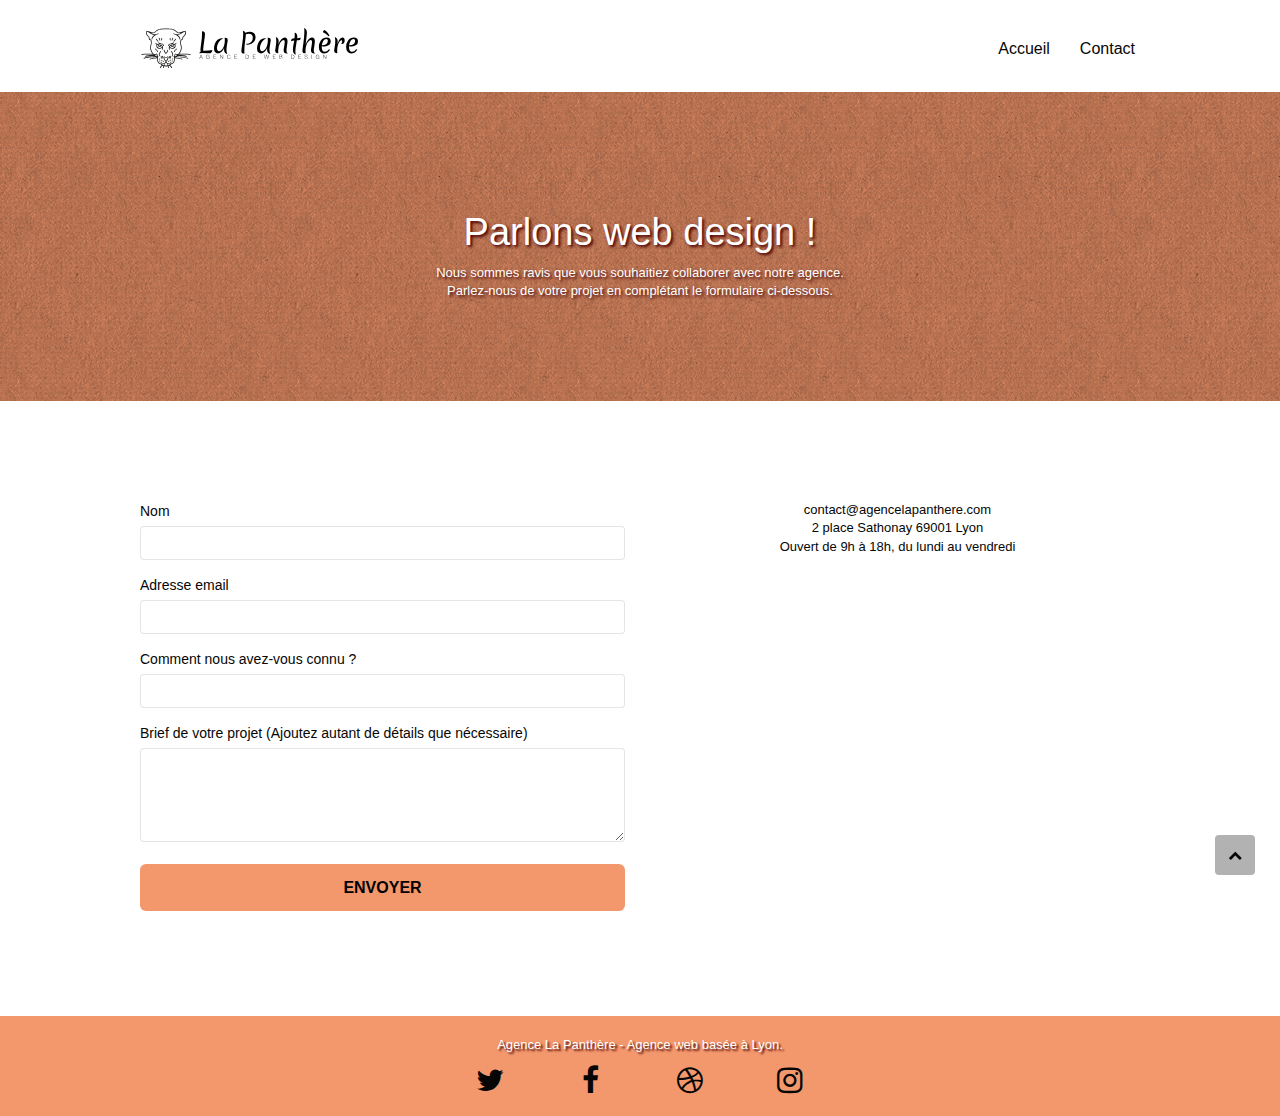
==== commit 32d7fa74: "refonte 13/12" ====
--- a/contact.html
+++ b/contact.html
@@ -2,7 +2,7 @@
 <html lang="fr">
 <head>
     <meta charset="utf-8">
-    <meta name="description" content=" contacter l'Entreprise de webdesign située à Lyon qui aide les entreprises à devenir attractives et visibles sur internet">
+	<meta name="description" content=" page contact, Agence de webdesign située à Lyon pour devenir attractif et visibles sur internet. Meilleur entreprise web basée sur Lyon.">
     <meta name="viewport" content="width=device-width, initial-scale=1.0, viewport-fit=cover">
 	<meta name="robot" content="index, follow">
     <link rel="shortcut icon" type="image/png" href="favicon.jpg">
@@ -16,10 +16,10 @@
 	<script src="./js/jquery-2.1.0.js"></script>
 	<script src="./js/bootstrap.js"></script>
 	<script src="./js/blocs.js"></script>
-	<script src="./js/jqBootstrapValidation.js"></script>
-	<script src="./js/formHandler.js"></script>
+	<script src="./js/jquery.touchSwipe.js" defer></script>
+	<script src="./js/gmaps.js"></script>
 
-    <title>Contact entreprise de webdesign</title>
+    <title>Contacter entreprise webdesign Lyon</title>
 
     
 <!-- Analytics -->
@@ -36,7 +36,7 @@
 	<div class="container bloc-sm">
 		<nav class="navbar row">
 			<div class="navbar-header">
-				<a class="navbar-brand" href="index.html"><img src="img/agence-la-panthere-monochrome.svg" alt="atlanta web design logo" height="40" /></a>
+				<a class="navbar-brand" href="index.html"><img src="img/agence-la-panthere-monochrome.svg" alt="Logo agence webdesign Lyon" height="40" /></a>
 				<button id="nav-toggle" type="button" class="ui-navbar-toggle navbar-toggle" data-toggle="collapse" data-target=".navbar-1">
 					<span class="sr-only">Toggle navigation</span><span class="icon-bar"></span><span class="icon-bar"></span><span class="icon-bar"></span>
 				</button>
@@ -47,9 +47,10 @@
 						<a href="index.html">Accueil</a>
 					</li>
 					<li>
+					</li>
+					<li>
 						<a href="contact.html">Contact</a>
 					</li>
-					
 				</ul>
 			</div>
 		</nav>
@@ -85,7 +86,7 @@
 						<label for="nom">
 							Nom
 						</label>
-						<input id="nom" class="form-control" required />
+						<input id="name" aria-label="nom" class="form-control" required />
 					</div>
 					<div class="form-group">
 						<label for="email">
@@ -97,7 +98,7 @@
 						<label for="comment nous avez-vous connu">
 							Comment nous avez-vous connu ?
 						</label>
-						<input id="comment nous avez-vous connu" class="form-control" type="email" required id="input_504" />
+						<input class="form-control" aria-label="renseignements" type="email" required id="input_504" />
 					</div>
 					<div class="form-group">
 						<label for="message">
@@ -120,7 +121,7 @@
 <!-- bloc-7 END -->
 
 <!-- ScrollToTop Button -->
-<a class="bloc-button btn btn-d scrollToTop" onclick="scrollToTarget('1')" href="#" aria-label="retour haut de page"><span class="fa fa-chevron-up"></span></a>
+<a class="bloc-button btn btn-d scrollToTop" onclick="scrollToTarget('1')"><span class="fa fa-chevron-up"></span></a>
 <!-- ScrollToTop Button END-->
 
 
@@ -129,32 +130,31 @@
 	<div class="container bloc-sm">
 		<div class="row">
 			<div class="col-sm-12">
-				<p class="text-center">
-					Agence La Panthère - Agence webdesign basée à Lyon.
+				<p class="text-center white">
+					Agence La Panthère - Agence web basée à Lyon.<br>
 				</p>
 				<div class="row row-no-gutters social">
 					<div class="col-sm-3">
 						<div class="text-center">
-							<a class="social" href="index.html" aria-label="twitter"><span class="fa fa-twitter icon-md"></span></a>
+							<a class="social" href="#" aria-label="twitter"><span class="fa fa-twitter icon-md"></span></a>
 						</div>
 					</div>
 					<div class="col-sm-3">
 						<div class="text-center">
-							<a class="social" href="index.html" aria-label="facebook"><span class="fa fa-facebook icon-md"></span></a>
+							<a class="social" href="#" aria-label="facebook"><span class="fa fa-facebook icon-md"></span></a>
 						</div>
 					</div>
 					<div class="col-sm-3">
 						<div class="text-center">
-							<a class="social" href="index.html" aria-label="dribble"><span class="fa fa-dribbble icon-md"></span></a>
+							<a class="social" href="#" aria-label="dribbble"><span class="fa fa-dribbble icon-md"></span></a>
 						</div>
 					</div>
 					<div class="col-sm-3">
 						<div class="text-center">
-							<a class="social" href="index.html" aria-label="instagram"><span class="fa fa-instagram icon-md"></span></a>
+							<a class="social" href="#"  aria-label="instagram"><span class="fa fa-instagram icon-md"></span></a>
 						</div>
 					</div>
-					
-				</div>	
+				</div>
 			</div>
 		</div>
 	</div>
--- a/style.css
+++ b/style.css
@@ -4,24 +4,29 @@
     background:#FFF;
     overflow-x:hidden;
     -webkit-font-smoothing:antialiased;
-    -moz-osx-font-smoothing:grayscale
-}
-a,button{
+    -moz-osx-font-smoothing:grayscale;
+}
+
+a,
+button{
     transition:all .3s ease-in-out;
-    outline:none!important
-}
+    outline:none!important;
+}
+
 a:hover{
     text-decoration:none;
-    cursor:pointer
-}
+    cursor:pointer;
+}
+
 #page-loading-blocs-notifaction{
     position:fixed;
     top:0;
     bottom:0;
     width:100%;
     z-index:100000;
-    background:#FFFFFF url(img/pageload-spinner.gif) no-repeat center center
-}
+    background:#FFFFFF url(img/pageload-spinner.gif) no-repeat center center;
+}
+
 .bloc{
     width:100%;
     clear:both;
@@ -31,33 +36,50 @@
     -moz-background-size:cover;
     -o-background-size:cover;
     background-size:cover;
-    position:relative
-}
+    position:relative;
+}
+
 .bloc .container{
     padding-left:0;
-    padding-right:0
-}
+    padding-right:0;
+}
+
 .bloc-lg{
-    padding:100px 50px
-}
+    padding:100px 50px;
+}
+
 .bloc-md{
-    padding:50px
-}
+    padding:50px;
+}
+
 .bloc-sm{
-    padding:20px 50px
-}
-.bg-center,.bg-l-edge,.bg-r-edge,.bg-t-edge,.bg-b-edge,.bg-tl-edge,.bg-bl-edge,.bg-tr-edge,.bg-br-edge,.bg-repeat{
+    padding:20px 50px;
+}
+
+.bg-center,
+.bg-l-edge,
+.bg-r-edge,
+.bg-t-edge,
+.bg-b-edge,
+.bg-tl-edge,
+.bg-bl-edge,
+.bg-tr-edge,
+.bg-br-edge,
+.bg-repeat{
     -webkit-background-size:auto!important;
     -moz-background-size:auto!important;
     -o-background-size:auto!important;
-    background-size:auto!important
-}
+    background-size:auto!important;
+}
+
 .bg-repeat{
-    background:repeat
-}
+    background:repeat;
+}
+
 .bg-t-edge{
-    background:top no-repeat
-}
+    background:top no-repeat;
+}
+
 .bloc-bg-texture::before{
     content:"";
     background-size:2px 2px;
@@ -65,286 +87,436 @@
     top:0;
     bottom:0;
     left:0;
-    right:0
-}
+    right:0;
+}
+
 .texture-paper::before{
     background:url(img/texture-paper.webp);
-    background-size:280px 280px
-}
+    background-size:280px 280px;
+}
+
 .b-parallax{
-    background-attachment:fixed
-}
+    background-attachment:fixed;
+}
+
 .d-bloc{
-    color:rgba(255,255,255,.7)
-}
+    color:rgba(255,255,255,.7);
+}
+
 .d-bloc button:hover{
-    color:rgba(255,255,255,.9)
-}
-.d-bloc .icon-round,.d-bloc .icon-square,.d-bloc .icon-rounded,.d-bloc .icon-semi-rounded-a,.d-bloc .icon-semi-rounded-b{
-    border-color:rgba(255,255,255,.9)
-}
+    color:rgba(255,255,255,.9);
+}
+
+.d-bloc .icon-round,
+.d-bloc .icon-square,
+.d-bloc .icon-rounded,
+.d-bloc .icon-semi-rounded-a,
+.d-bloc .icon-semi-rounded-b{
+    border-color:rgba(255,255,255,.9);
+}
+
 .d-bloc .divider-h span{
-    border-color:rgba(255,255,255,.2)
-}
-.d-bloc .a-btn,.d-bloc .navbar a,.d-bloc .navbar-brand,.d-bloc a .icon-sm,.d-bloc a .icon-md,.d-bloc a .icon-lg,.d-bloc a .icon-xl,.d-bloc h1 a,.d-bloc h2 a,.d-bloc h3 a,.d-bloc h4 a,.d-bloc h5 a,.d-bloc h6 a,.d-bloc p a{
-    color:rgba(6,6,6)
-}
-.d-bloc .a-btn:hover,.d-bloc .navbar a:hover,.d-bloc .navbar-brand:hover,.d-bloc a:hover .icon-sm,.d-bloc a:hover .icon-md,.d-bloc a:hover .icon-lg,.d-bloc a:hover .icon-xl,.d-bloc h1 a:hover,.d-bloc h2 a:hover,.d-bloc h3 a:hover,.d-bloc h4 a:hover,.d-bloc h5 a:hover,.d-bloc h6 a:hover,.d-bloc p a:hover{
-    color:rgba(255,255,255,1)
-}
+    border-color:rgba(255,255,255,.2);
+}
+
+.d-bloc .a-btn,
+.d-bloc .navbar a,
+.d-bloc .navbar-brand,
+.d-bloc a .icon-sm,
+.d-bloc a .icon-md,
+.d-bloc a .icon-lg,
+.d-bloc a .icon-xl,
+.d-bloc h1 a,
+.d-bloc h2 a,
+.d-bloc h3 a,
+.d-bloc h4 a,
+.d-bloc h5 a,
+.d-bloc h6 a,
+.d-bloc p a{
+    color:rgba(6,6,6);  /*changement de la couleur*/
+}
+
+.d-bloc .a-btn:hover,
+.d-bloc .navbar a:hover,
+.d-bloc .navbar-brand:hover,
+.d-bloc a:hover .icon-sm,
+.d-bloc a:hover .icon-md,
+.d-bloc a:hover .icon-lg,
+.d-bloc a:hover .icon-xl,
+.d-bloc h1 a:hover,
+.d-bloc h2 a:hover,
+.d-bloc h3 a:hover,
+.d-bloc h4 a:hover,
+.d-bloc h5 a:hover,
+.d-bloc h6 a:hover,
+.d-bloc p a:hover{
+    color:rgba(255,255,255,1);
+}
+
 .d-bloc .navbar-toggle .icon-bar{
-    background:rgba(255,255,255,1)
-}
-.d-bloc .btn-wire,.d-bloc .btn-wire:hover{
+    background:rgba(255,255,255,1);
+}
+
+.d-bloc .btn-wire,
+.d-bloc .btn-wire:hover{
     color:rgba(255,255,255,1);
-    border-color:rgba(255,255,255,1)
-}
+    border-color:rgba(255,255,255,1);
+}
+
 .d-bloc .panel{
-    color:rgba(0,0,0,.5)
-}
+    color:rgba(0,0,0,.5);
+}
+
 .d-bloc .panel button:hover{
-    color:rgba(0,0,0,.7)
-}
+    color:rgba(0,0,0,.7);
+}
+
 .d-bloc .panel icon{
-    border-color:rgba(0,0,0,.7)
-}
+    border-color:rgba(0,0,0,.7);
+}
+
 .d-bloc .panel .divider-h span{
-    border-color:rgba(0,0,0,.1)
-}
+    border-color:rgba(0,0,0,.1);
+}
+
 .d-bloc .panel .a-btn{
-    color:rgba(0,0,0,.6)
-}
+    color:rgba(0,0,0,.6);
+}
+
 .d-bloc .panel .a-btn:hover{
-    color:rgba(0,0,0,1)
-}
-.d-bloc .panel .btn-wire,.d-bloc .panel .btn-wire:hover{
+    color:rgba(0,0,0,1);
+}
+
+.d-bloc .panel .btn-wire,
+.d-bloc .panel .btn-wire:hover{
     color:rgba(0,0,0,.7);
-    border-color:rgba(0,0,0,.3)
-}
-.d-bloc .panel,.l-bloc{
-    color:rgba(0,0,0,.5)
-}
-.d-bloc .panel button:hover,.l-bloc button:hover{
-    color:rgba(0,0,0,.7)
-}
-.l-bloc .icon-round,.l-bloc .icon-square,.l-bloc .icon-rounded,.l-bloc .icon-semi-rounded-a,.l-bloc .icon-semi-rounded-b{
-    border-color:rgba(0,0,0,.7)
-}
-.d-bloc .panel .divider-h span,.l-bloc .divider-h span{
-    border-color:rgba(0,0,0,.1)
-}
-.d-bloc .panel .a-btn,.l-bloc .a-btn,.l-bloc .navbar a,.l-bloc .navbar-brand,.l-bloc a .icon-sm,.l-bloc a .icon-md,.l-bloc a .icon-lg,.l-bloc a .icon-xl,.l-bloc h1 a,.l-bloc h2 a,.l-bloc h3 a,.l-bloc h4 a,.l-bloc h5 a,.l-bloc h6 a,.l-bloc p a{
-    color:rgba(0,0,0,.6)
-}
-.d-bloc .panel .a-btn:hover,.l-bloc .a-btn:hover,.l-bloc .navbar a:hover,.l-bloc .navbar-brand:hover,.l-bloc a:hover .icon-sm,.l-bloc a:hover .icon-md,.l-bloc a:hover .icon-lg,.l-bloc a:hover .icon-xl,.l-bloc h1 a:hover,.l-bloc h2 a:hover,.l-bloc h3 a:hover,.l-bloc h4 a:hover,.l-bloc h5 a:hover,.l-bloc h6 a:hover,.l-bloc p a:hover{
-    color:rgba(0,0,0,1)
-}
+    border-color:rgba(0,0,0,.3);
+}
+
+.d-bloc .panel,
+.l-bloc{
+    color:rgba(0,0,0,.5);
+}
+
+.d-bloc .panel button:hover,
+.l-bloc button:hover{
+    color:rgba(0,0,0,.7);
+}
+
+.l-bloc .icon-round,
+.l-bloc .icon-square,
+.l-bloc .icon-rounded,
+.l-bloc .icon-semi-rounded-a,
+.l-bloc .icon-semi-rounded-b{
+    border-color:rgba(0,0,0,.7);
+}
+
+.d-bloc .panel .divider-h span,
+.l-bloc .divider-h span{
+    border-color:rgba(0,0,0,.1);
+}
+
+.d-bloc .panel .a-btn,
+.l-bloc .a-btn,
+.l-bloc .navbar a,
+.l-bloc .navbar-brand,
+.l-bloc a .icon-sm,
+.l-bloc a .icon-md,
+.l-bloc a .icon-lg,
+.l-bloc a .icon-xl,
+.l-bloc h1 a,
+.l-bloc h2 a,
+.l-bloc h3 a,
+.l-bloc h4 a,
+.l-bloc h5 a,
+.l-bloc h6 a,
+.l-bloc p a{
+    color:rgba(0,0,0,.6);
+}
+
+.d-bloc .panel .a-btn:hover,
+.l-bloc .a-btn:hover,
+.l-bloc .navbar a:hover,
+.l-bloc .navbar-brand:hover,
+.l-bloc a:hover .icon-sm,
+.l-bloc a:hover .icon-md,
+.l-bloc a:hover .icon-lg,
+.l-bloc a:hover .icon-xl,
+.l-bloc h1 a:hover,
+.l-bloc h2 a:hover,
+.l-bloc h3 a:hover,
+.l-bloc h4 a:hover,
+.l-bloc h5 a:hover,
+.l-bloc h6 a:hover,
+.l-bloc p a:hover{
+    color:rgba(0,0,0,1);
+}
+
 .l-bloc .navbar-toggle .icon-bar{
-    color:rgba(0,0,0,.6)
-}
-.d-bloc .panel .btn-wire,.d-bloc .panel .btn-wire:hover,.l-bloc .btn-wire,.l-bloc .btn-wire:hover{
+    color:rgba(0,0,0,.6);
+}
+
+.d-bloc .panel .btn-wire,
+.d-bloc .panel .btn-wire:hover,
+.l-bloc .btn-wire,
+.l-bloc .btn-wire:hover{
     color:rgba(0,0,0,.7);
-    border-color:rgba(0,0,0,.3)
-}
+    border-color:rgba(0,0,0,.3);
+}
+
 .voffset{
-    margin-top:30px
-}
+    margin-top:30px;
+}
+
 .voffset-lg{
-    margin-top:80px
-}
+    margin-top:80px;
+}
+
 .row-no-gutters{
     margin-right:0;
-    margin-left:0
-}
-.row.row-no-gutters>[class^="col-"],.row.row-no-gutters>[class*=" col-"]{
+    margin-left:0;
+}
+
+.row.row-no-gutters>[class^="col-"],
+.row.row-no-gutters>[class*=" col-"]{
     padding-right:0;
-    padding-left:0
-}
+    padding-left:0;
+}
+
 #bloc-1-hero h1{
-    font-size:32px
-}
+    font-size:32px;
+}
+
 .navbar{
     margin-bottom:0;
-    z-index:1
-}
+    z-index:1;
+}
+
 .navbar-brand{
     height:50px;
     padding:3px 15px;
     font-size:25px;
     font-weight:400;
     font-weight:600;
-    line-height:44px
-}
+    line-height:44px;
+}
+
 .navbar-brand img{
     max-height:200px;
     margin:0 5px 0 0;
-    display:inline
-}
+    display:inline;
+}
+
 .navbar-brand img[src$=webp]{
     min-width:100px;
-    width:217px
-}
+    width:217px;
+}
+
 .nav-center .navbar-brand img{
-    margin:0
-}
+    margin:0;
+}
+
 .navbar .nav{
     padding-top:2px;
     margin-right:-16px;
     float:right;
-    z-index:1
-}
+    z-index:1;
+}
+
 .nav>li{
     float:left;
     margin-top:4px;
-    font-size:16px
-}
+    font-size:16px;
+}
+
 .navbar-nav .open .dropdown-menu>li>a{
-    text-align:inherit
-}
-.nav>li a:hover,.nav>li a:focus{
-    background:transparent
-}
+    text-align:inherit;
+}
+
+.nav>li a:hover,
+.nav>li a:focus{
+    background:transparent;
+    border-bottom: 2px solid #c27956;
+}
+
 .navbar-toggle{
     margin:10px 10px 0 0;
-    border:0
-}
+    border:0;
+}
+
 .navbar-toggle:hover{
-    background:transparent!important
-}
+    background:transparent!important;
+}
+
 .navbar-toggle .icon-bar{
     background-color:rgba(0,0,0,.5);
-    width:26px
-}
+    width:26px;
+}
+
 .nav-invert .navbar .nav{
-    float:left
-}
-.nav-invert .navbar-header,.nav-invert .navbar-brand{
+    float:left;
+}
+
+.nav-invert .navbar-header,
+.nav-invert .navbar-brand{
     float:right;
     position:relative;
-    z-index:2
-}
+    z-index:2;
+}
+
 @media (min-width:768px){
     .site-navigation{
         position:absolute;
         top:50%;
         right:20px;
         transform:translate(0,-50%);
-        -webkit-transform:translateY(-50%)
-    }
+        -webkit-transform:translateY(-50%);
+    }
+
     .nav>li .dropdown-menu a,
     .nav>li .dropdown-menu a:hover{
-        color:#484848
-    }
+        color:#484848;
+    }
+
     .nav-invert .site-navigation{
         left:0;
-        right:0
-    }
+        right:0;
+    }
+
     .nav-center{
-        text-align:center
-    }
+        text-align:center;
+    }
+
     .nav-center .navbar-header{
-        width:100%
-    }
+        width:100%;
+    }
+
     .nav-center .navbar-header,
     .nav-center .navbar-brand,
     .nav-center .nav>li{
         float:none;
-        display:inline-block
-    }
+        display:inline-block;
+    }
+
     .nav-center .site-navigation{
         position:relative;
         width:100%;
         right:0;
         margin-right:0;
-        margin-top:20px
-    }
+        margin-top:20px;
+    }
+
     .nav-center.mini-nav .navbar-toggle{
         float:none;
-        margin:10px auto 0
-    }
-}
+        margin:10px auto 0;
+    }
+}
+
 .nav>li>.dropdown a{
     background:none!important;
     display:block;
-    padding:14px 15px
-}
+    padding:14px 15px;
+}
+
 nav .caret{
-    margin:0 5px
-}
+    margin:0 5px;
+}
+
 .dropdown-menu .dropdown-menu{
     top:-8px;
-    left:100%
-}
+    left:100%;
+}
+
 .dropdown-menu .dropmenu-flow-right{
     top:100%;
     left:0;
     margin-left:-1px;
     border-top-left-radius:0;
-    border-top-right-radius:0
-}
+    border-top-right-radius:0;
+}
+
 .dropdown-menu .dropdown span{
     border:4px solid #000;
     border-top-color:transparent;
     border-right-color:transparent;
     border-bottom-color:transparent;
     margin:6px -5px 0 0!important;
-    float:right
-}
+    float:right;
+}
+
 .mg-md{
     margin-top:10px;
-    margin-bottom:20px
-}
+    margin-bottom:20px;
+}
+
 .mg-lg{
     margin-top:10px;
-    margin-bottom:40px
-}
+    margin-bottom:40px;
+}
+
 .btn{
-    margin:0 5px 5px 0
-}
+    margin:0 5px 5px 0;
+}
+
 .btn.pull-right{
-    margin:0 0 5px 5px
-}
+    margin:0 0 5px 5px;
+}
+
 .btn-d,.btn-d:hover,.btn-d:focus{
     color:#FFF;
-    background:rgba(0,0,0,.3)
-}
+    background:rgba(0,0,0,.3);
+}
+
 button{
-    outline:none!important
-}
+    outline:none!important;
+}
+
 .btn-rd{
-    border-radius:40px
-}
+    border-radius:40px;
+}
+
 .btn-clean{
     border:1px solid rgba(0,0,0,.08);
     border-bottom-color:rgba(0,0,0,.1);
     text-shadow:0 1px 0 rgba(0,0,1,.1);
-    box-shadow:0 1px 3px rgba(0,0,1,.25),inset 0 1px 0 0 rgba(255,255,255,.15)
-}
+    box-shadow:0 1px 3px rgba(0,0,1,.25),inset 0 1px 0 0 rgba(255,255,255,.15);
+}
+
 .icon-md{
-    font-size:30px!important
-}
+    font-size:30px!important;
+}
+
 .icon-lg{
-    font-size:60px!important
-}
+    font-size:60px!important;
+}
+
 .sm-shadow{
-    text-shadow:0 1px 2px rgba(0,0,0,.3)
-}
-.panel-sq,.panel-sq .panel-heading,.panel-sq .panel-footer{
-    border-radius:0
-}
+    text-shadow:0 1px 2px rgba(0,0,0,.3);
+}
+
+.panel-sq,
+.panel-sq .panel-heading,
+.panel-sq .panel-footer{
+    border-radius:0;
+}
+
 .panel-rd{
-    border-radius:30px
-}
+    border-radius:30px;
+}
+
 .panel-rd .panel-heading{
-    border-radius:29px 29px 0 0
-}
+    border-radius:29px 29px 0 0;
+}
+
 .panel-rd .panel-footer{
-    border-radius:0 0 29px 29px
-}
+    border-radius:0 0 29px 29px;
+}
+
 .form-control{
     border-color:rgba(0,0,0,.1);
-    box-shadow:none
-}
+    box-shadow:none;
+}
+
 .scrollToTop{
     width:40px;
     height:40px;
@@ -353,19 +525,22 @@
     right:20px;
     opacity:1;
     z-index:1;
-    transition:all .3s ease-in-out
-}
+    transition:all .3s ease-in-out;
+}
+
 .scrollToTop span{
-    margin-top:6px
-}
+    margin-top:6px;
+}
+
 .showScrollTop{
     font-size:14px;
-    opacity:1
-}
+    opacity:1;
+}
+
 a[data-lightbox]{
     position:relative;
     display:block;
-    text-align:center
+    text-align:center;
 }
 a[data-lightbox]:hover::before{
     content:"+";
@@ -382,26 +557,31 @@
     position:absolute;
     top:50%;
     transform:translateY(-50%);
-    -webkit-transform:translateY(-50%)
-}
+    -webkit-transform:translateY(-50%);
+}
+
 a[data-lightbox]:hover img{
     opacity:.6;
     -webkit-animation-fill-mode:none;
-    animation-fill-mode:none
-}
+    animation-fill-mode:none;
+}
+
 #lightbox-modal{
     display:flex;
-    align-items:center
-}
+    align-items:center;
+}
+
 #lightbox-modal .modal-dialog{
     width:90%;
     max-width:900px;
-    margin:0 auto 0
-}
+    margin:0 auto 0;
+}
+
 #lightbox-modal .modal-dialog img{
     max-height:90vh;
-    margin:0 auto
-}
+    margin:0 auto;
+}
+
 .lightbox-caption{
     padding:20px;
     color:#FFF;
@@ -409,7 +589,7 @@
     position:absolute;
     left:15px;
     right:15px;
-    bottom:5px
+    bottom:5px;
 }
 .close-lightbox{
     color:#FFF;
@@ -422,13 +602,18 @@
     border:none;
     line-height:30px;
     padding:0 9px 5px;
-    opacity:.3
-}
-.close-lightbox:hover,.next-lightbox:hover,.prev-lightbox:hover{
+    opacity:.3;
+}
+
+.close-lightbox:hover,
+.next-lightbox:hover,
+.prev-lightbox:hover{
     opacity:1;
-    color:#FFF
-}
-.next-lightbox,.prev-lightbox{
+    color:#FFF;
+}
+
+.next-lightbox,
+.prev-lightbox{
     font-size:20px;
     color:rgba(255,255,255,.9);
     background:rgba(0,0,0,.5);
@@ -436,38 +621,55 @@
     position:absolute;
     top:45%;
     z-index:1;
-    opacity:.4
-}
+    opacity:.4;
+}
+
 .next-lightbox{
     padding:6px 8px 1px 13px;
-    right:25px
-}
+    right:25px;
+}
+
 .prev-lightbox{
     padding:6px 13px 1px 10px;
-    left:25px
+    left:25px;
 }
 .snapshot-lb .modal-body{
-    padding-bottom:45px
-}
+    padding-bottom:45px;
+}
+
 .snapshot-lb .lightbox-caption{
     padding:0;
     color:rgba(0,0,0,.5);
-    background:none
-}
-h1,h2,h3,h4,h5,h6,p,label,.btn,a{
+    background:none;
+}
+
+h1,
+h2,
+h3,
+h4,
+h5,
+h6,
+p,
+label,
+.btn,
+a{
     font-family:"helvetica";
     font-weight:400;
-    color:rgb(6,6,6)!important
-}
+    color:rgb(6,6,6)!important;
+}
+
 .container{
-    max-width:1000px
-}
+    max-width:1000px;
+}
+
 .hero-bloc-text{
-    font-size:38px
-}
+    font-size:38px;
+}
+
 .hero-bloc-text-sub{
-    font-size:36px
-}
+    font-size:36px;
+}
+
 .statement-bloc-text{
     line-height:26px;
     font-style:italic;
@@ -475,331 +677,415 @@
     text-align:center;
     font-weight:lighter;
     max-width:520px;
-    margin:auto auto auto auto
-}
+    margin:auto auto auto auto;
+}
+
 p{
-    font-size:13px;
-    text-align:center
-}
+    font-size:13px; /*changement de police*/
+    text-align:center;
+}
+
 .center-block{
     width:100px;
-    height:100px
-}
+    height:100px;
+}
+
 .tight-width-whitespace{
     max-width:600px;
-    margin:auto auto auto auto
-}
+    margin:auto auto auto auto;
+}
+
 .h1{
     font-size:20px;
-    font-family:"Open Sans"
-}
+    font-family:"Open Sans";
+}
+
 .cta-hero{
     margin-top:22px;
     color:#FFFFFF!important;
     text-transform:uppercase;
     padding:12px 28px 12px 28px;
     font-size:16px;
-    font-weight:700
-}
+    font-weight:700;
+}
+
 .social{
     max-width:400px;
-    margin:auto auto auto auto
-}
+    margin:auto auto auto auto;
+}
+
 h2{
     font-size:22px;
-    line-height:1.4em
-}
+    line-height:1.4em;
+}
+
 h3{
     font-size:15px;
     text-transform:uppercase;
     font-weight:700;
-    color:#333333!important
-}
+    color:#333333!important;
+}
+
 .med-width-whitespace{
     max-width:800px;
     margin:auto auto auto auto;
-    box-shadow:0 0 0 #920303
-}
+    box-shadow:0 0 0 #920303;
+}
+
 h1{
-    color:#333333!important
-}
+    color:#333333!important;
+}
+
 h4{
-    color:#333333!important
-}
+    color:#333333!important;
+}
+
 .icons{
     margin-bottom:14px;
-    margin-top:24px
-}
+    margin-top:24px;
+}
+
 .white{
     color:#FFFFFF!important;
-    text-shadow:2px 2px 2px #4b0101
-}
+    text-shadow:2px 2px 2px #4b0101;
+}
+
 .portfolio-thumb{
-    margin-bottom:24px
-}
+    margin-bottom:24px;
+}
+
 .portfolio-row{
     margin-bottom:44px;
-    margin-top:50px
-}
+    margin-top:50px;
+}
+
 .avatar{
-    box-shadow:0 4px 9px rgba(0,0,0,.3)
+    box-shadow:0 4px 9px rgba(0,0,0,.3);
 }
 .black-background{
     background-color:rgba(165,147,99,.7);
-    padding:40px 40px 40px 40px
-}
+    padding:40px 40px 40px 40px;
+}
+
 .bold-link{
     font-weight:900;
-    text-decoration:underline!important
-}
+    text-decoration:underline!important;
+}
+
 .bgc-white{
-    background-color:#FFF
-}
+    background-color:#FFF;
+}
+
 .bgc-dark-slate-blue{
-    background-color:#364577
-}
+    background-color:#364577;
+}
+
 .bgc-atomic-tangerine{
-    background-color:#F3976C
-}
+    background-color:#F3976C;
+}
+
 .tc-white{
     color:#FFFFFF!important;
-    text-shadow:2px 2px 3px #4b0101
-}
+    text-shadow:2px 2px 3px #4b0101;
+}
+
 .col-xs-12{
     color:#310505
 }
+
 .btn-atomic-tangerine{
     background:#F3976C;
     color:#000000!important
 }
+
 .img-responsive{
     width:270px;
     height:270px;
     margin:auto
 }
-ul{
-    color:#000
-}
-li{
-    margin-top:9px;
-    font-size: 14px;   
-}
-li a:focus{
-    border-bottom: 2px solid #c27956;
-}
+
 .btn-atomic-tangerine:hover{
     background:#c27956!important;
-    color:#FFFFFF!important
-}
+    color:#FFFFFF!important;
+}
+
 .ltc-white{
-    color:#FFFFFF!important
-}
+    color:#FFFFFF!important;
+}
+
 .ltc-white:hover{
-    color:#cccccc!important
-}
+    color:#cccccc!important;
+}
+
 .ltc-atomic-tangerine{
-    color:#F3976C!important
-}
+    color:#F3976C!important;
+}
+
 .ltc-atomic-tangerine:hover{
-    color:#c27956!important
-}
+    color:#c27956!important;
+}
+
 .icon-dark-slate-blue{
     color:#364577!important;
-    border-color:#364577!important
-}
+    border-color:#364577!important;
+}
+
 .bg-dots-bg{
-    background-image:url(img/dots-bg.webp)
-}
+    background-image:url(img/dots-bg.webp);
+}
+
 .bg-lines-h2-bg{
-    background-image:url(img/lines-h2-bg.webp)
-}
+    background-image:url(img/lines-h2-bg.webp);
+}
+
 .bg-banniere{
-    background-image:url(img/agence-la-panthere.webp)
-}
+    background-image:url(img/agence-la-panthere.webp);
+}
+
 .bg-presentation{
-    background-image:url(img/image-de-presentation.webp)
-}
+    background-image:url(img/image-de-presentation.webp);
+}
+
 @media (max-width:1024px){
     .bloc{
         padding-left:20px;
-        padding-right:20px
-    }
-    .bloc.full-width-bloc,.bloc-tile-2.full-width-bloc .container,.bloc-tile-3.full-width-bloc .container,.bloc-tile-4.full-width-bloc .container{
+        padding-right:20px;
+    }
+
+    .bloc.full-width-bloc,
+    .bloc-tile-2.full-width-bloc .container,
+    .bloc-tile-3.full-width-bloc .container,
+    .bloc-tile-4.full-width-bloc .container{
         padding-left:0;
-        padding-right:0
-    }
-}
+        padding-right:0;
+    }
+}
+
 @media (max-width:992px) and (min-width:768px){
     .navbar .nav{
-        max-width:80%
-    }
+        max-width:80%;
+    }
+
     .nav-center.navbar .nav{
-        max-width:100%
-    }
-}
+        max-width:100%;
+    }
+}
+
 @media only screen and (min-width:768px) and (max-width:1024px) and (orientation:landscape){
     .b-parallax{
-        background-attachment:scroll
-    }
-}
+        background-attachment:scroll;
+    }
+}
+
 @media only screen and (min-width:1024px) and (max-width:1366px) and (-webkit-min-device-pixel-ratio:1.5){
     .b-parallax{
-        background-attachment:scroll
-    }
-}
+        background-attachment:scroll;
+    }
+}
+
 @media (max-width:991px){
     .container{
-        width:100%
-    }
+        width:100%;
+    }
+
     .b-parallax{
-        background-attachment:scroll
-    }
+        background-attachment:scroll;
+    }
+
     .page-container,#hero-bloc{
         overflow-x:hidden;
-        position:relative
-    }
+        position:relative;
+    }
+
     .bloc-group,.bloc-group .bloc{
         display:block;
-        width:100%
-    }
-}
+        width:100%;
+    }
+}
+
 @media (max-width:767px){
     .page-container{
         overflow-x:hidden;
-        position:relative
-    }
-    h1,h2,h3,h4,h5,h6,p,#disqus_thread{
+        position:relative;
+    }
+
+    h1,
+    h2,
+    h3,
+    h4,
+    h5,
+    h6,
+    p,
+    #disqus_thread{
         padding-left:10px!important;
-        padding-right:10px!important
-    }
+        padding-right:10px!important;
+    }
+
     .b-parallax{
-        background-attachment:scroll
-    }
+        background-attachment:scroll;
+    }
+
     .navbar .nav{
         padding-top:0;
         border-top:1px solid rgba(0,0,0,.2);
-        float:none!important
-    }
+        float:none!important;
+    }
+
     .navbar.row{
         margin-left:0;
-        margin-right:0
-    }
+        margin-right:0;
+    }
+
     .site-navigation{
         position:inherit;
         transform:none;
         -webkit-transform:none;
-        -ms-transform:none
-    }
+        -ms-transform:none;
+    }
+
     .nav>li{
         margin-top:0;
         border-bottom:1px solid rgba(0,0,0,.1);
         background:rgba(0,0,0,.05);
         text-align:left;
         padding-left:15px;
-        width:100%
-    }
+        width:100%;
+    }
+
     .nav>li:hover{
         background:rgba(0,0,0,.08)
     }
+
     .dropdown .dropdown a .caret{
         float:none;
         margin:5px 0 0 10px!important;
         border:4px solid #000;
         border-bottom-color:transparent;
         border-right-color:transparent;
-        border-left-color:transparent
-    }
+        border-left-color:transparent;
+    }
+
     #hero-bloc .navbar .nav{
-        background:rgba(0,0,0,.8)
-    }
+        background:rgba(0,0,0,.8);
+    }
+
     #hero-bloc .navbar .nav a{
-        color:rgba(255,255,255,.6)
-    }
+        color:rgba(255,255,255,.6);
+    }
+
     .hero{
-        padding:50px 0
-    }
+        padding:50px 0;
+    }
+
     .hero-nav{
         left:-1px;
-        right:-1px
-    }
+        right:-1px;
+    }
+
     .navbar-collapse{
         padding:0;
         overflow-x:hidden;
         -webkit-box-shadow:none;
-        box-shadow:none
-    }
+        box-shadow:none;
+    }
+
     .navbar-brand img{
         max-height:40px;
-        width:auto
-    }
+        width:auto;
+    }
+
     .nav-invert .navbar-header{
         float:none;
-        width:100%
-    }
+        width:100%;
+    }
+
     .nav-invert .navbar-toggle{
         float:left;
-        margin-left:10px
-    }
+        margin-left:10px;
+    }
+
     .bloc{
         padding-left:0;
-        padding-right:0
-    }
-    .bloc-xxl,.bloc-xl,.bloc-lg{
-        padding:40px 0
-    }
-    .bloc-sm,.bloc-md{
+        padding-right:0;
+    }
+
+    .bloc-xxl,
+    .bloc-xl,
+    .bloc-lg{
+        padding:40px 0;
+    }
+
+    .bloc-sm,
+    .bloc-md{
         padding-left:0;
-        padding-right:0
-    }
-    .bloc-tile-2 .container,.bloc-tile-3 .container,.bloc-tile-4 .container,.bloc-fill-screen .fill-bloc-top-edge,.bloc-fill-screen .fill-bloc-bottom-edge{
+        padding-right:0;
+    }
+
+    .bloc-tile-2 .container,
+    .bloc-tile-3 .container,
+    .bloc-tile-4 .container,
+    .bloc-fill-screen .fill-bloc-top-edge,
+    .bloc-fill-screen .fill-bloc-bottom-edge{
         padding-left:0;
-        padding-right:0
-    }
+        padding-right:0;
+    }
+
     .a-block{
-        padding:0 10px
-    }
+        padding:0 10px;
+    }
+
     .btn-dwn{
-        display:none
-    }
+        display:none;
+    }
+
     .voffset{
-        margin-top:5px
-    }
+        margin-top:5px;
+    }
+
     .voffset-md{
-        margin-top:20px
-    }
+        margin-top:20px;
+    }
+
     .voffset-lg{
-        margin-top:30px
-    }
+        margin-top:30px;
+    }
+
     form{
-        padding:5px
-    }
+        padding:5px;
+    }
+
     .close-lightbox{
-        display:inline-block
-    }
+        display:inline-block;
+    }
+
     .blocsapp-device-iphone5{
         background-size:216px 425px;
         padding-top:60px;
         width:216px;
-        height:425px
-    }
+        height:425px;
+    }
+
     .blocsapp-device-iphone5 img{
         width:180px;
-        height:320px
-    }
+        height:320px;
+    }
+
     .img-responsive{
         width:350px;
         object-fit:cover;
-        margin:auto
-    }
-}
+        margin:auto;
+    }
+}
+
 @media (max-width:400px){
     .bloc{
         padding-left:0;
-        padding-right:0
-    }
-}
+        padding-right:0;
+    }
+}
+
 @media (max-width:767px){
     .bloc-mob-center-text{
-        text-align:center
-    }
-}
+        text-align:center;
+    }
+}
--- a/css/et-line.css
+++ b/css/et-line.css
@@ -3,8 +3,7 @@
     src: url(../fonts/et-line.eot);
     src: url(../fonts/et-line.eot?#iefix) format('embedded-opentype'), url(../fonts/et-line.woff) format('woff'), url(../fonts/et-line.ttf) format('truetype'), url(../fonts/et-line.svg#et-line) format('svg');
     font-weight: 400;
-    font-style: normal;
-  /*insertion pour que les textes restent visibles pendans le chargement*/
+    font-style: normal
 }
 
 .et-icon-adjustments,
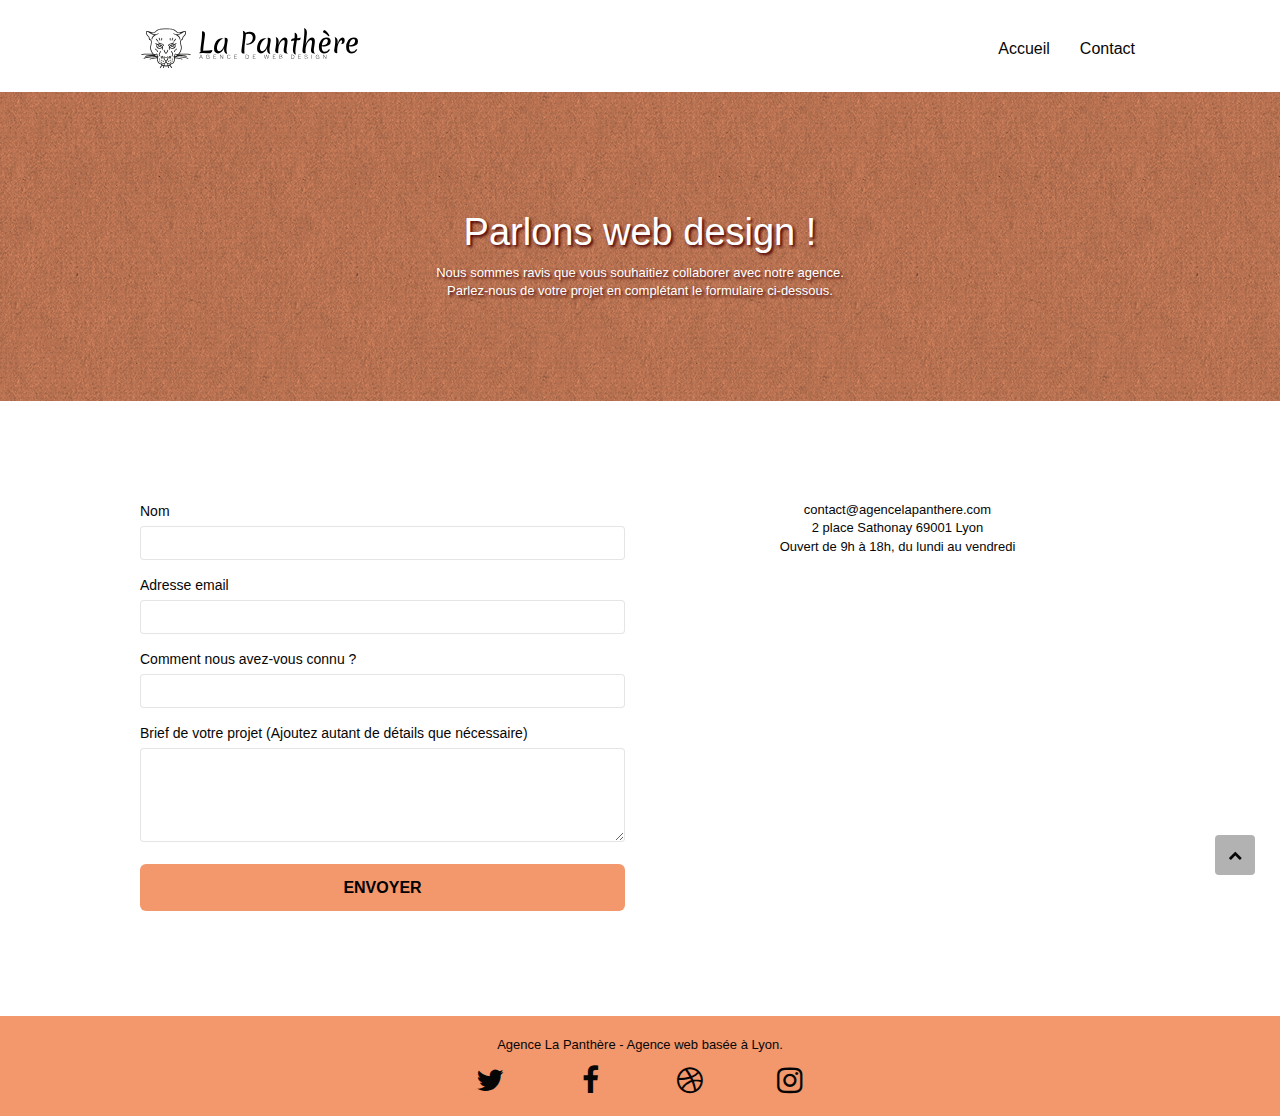
==== commit 76f3fa8b: "13/12 15h46" ====
--- a/contact.html
+++ b/contact.html
@@ -32,11 +32,11 @@
 <main class="page-container">
     
 <!-- bloc-0 -->
-<section class="bloc bgc-white l-bloc " id="bloc-0">
+<div class="bloc bgc-white l-bloc " id="bloc-0">
 	<div class="container bloc-sm">
 		<nav class="navbar row">
 			<div class="navbar-header">
-				<a class="navbar-brand" href="index.html"><img src="img/agence-la-panthere-monochrome.svg" alt="Logo agence webdesign Lyon" height="40" /></a>
+				<a class="navbar-brand" href="index.html"><img src="img/agence-la-panthere-monochrome.svg" alt="Logo agence webdesign Lyon" height="40"></a>
 				<button id="nav-toggle" type="button" class="ui-navbar-toggle navbar-toggle" data-toggle="collapse" data-target=".navbar-1">
 					<span class="sr-only">Toggle navigation</span><span class="icon-bar"></span><span class="icon-bar"></span><span class="icon-bar"></span>
 				</button>
@@ -55,7 +55,7 @@
 			</div>
 		</nav>
 	</div>
-</section>
+</div>
 <!-- bloc-0 END -->
 
 <!-- bloc-6 -->
@@ -77,28 +77,28 @@
 <!-- bloc-6 END -->
 
 <!-- bloc-7 -->
-<section class="bloc bgc-white l-bloc" id="bloc-7">
+<div class="bloc bgc-white l-bloc" id="bloc-7">
 	<div class="container bloc-lg">
 		<div class="row">
 			<div class="col-sm-6">
-				<form id="form_1" novalidate success-msg="Your message has been sent." fail-msg="Sorry it seems that our mail server is not responding, Sorry for the inconvenience!">
+				<form id="form_1" method="post">
 					<div class="form-group">
-						<label for="nom">
+						<label for="name">
 							Nom
 						</label>
-						<input id="name" aria-label="nom" class="form-control" required />
+						<input id="name"  class="form-control" type="text" required>
 					</div>
 					<div class="form-group">
 						<label for="email">
 							Adresse email
 						</label>
-						<input id="email" class="form-control" type="email" required />
+						<input id="email" class="form-control" type="email" required>
 					</div>
 					<div class="form-group">
-						<label for="comment nous avez-vous connu">
+						<label for="input_504">
 							Comment nous avez-vous connu ?
 						</label>
-						<input class="form-control" aria-label="renseignements" type="email" required id="input_504" />
+						<input class="form-control" aria-label="renseignements" type="email" required id="input_504">
 					</div>
 					<div class="form-group">
 						<label for="message">
@@ -117,11 +117,11 @@
 			</div>
 		</div>
 	</div>
-</section>
+</div>
 <!-- bloc-7 END -->
 
 <!-- ScrollToTop Button -->
-<a class="bloc-button btn btn-d scrollToTop" onclick="scrollToTarget('1')"><span class="fa fa-chevron-up"></span></a>
+<a class="bloc-button btn btn-d scrollToTop" href="#" aria-label="retour haut de page" onclick="scrollToTarget('1')"><span class="fa fa-chevron-up"></span></a>
 <!-- ScrollToTop Button END-->
 
 
@@ -130,7 +130,7 @@
 	<div class="container bloc-sm">
 		<div class="row">
 			<div class="col-sm-12">
-				<p class="text-center white">
+				<p class="text-center">
 					Agence La Panthère - Agence web basée à Lyon.<br>
 				</p>
 				<div class="row row-no-gutters social">
